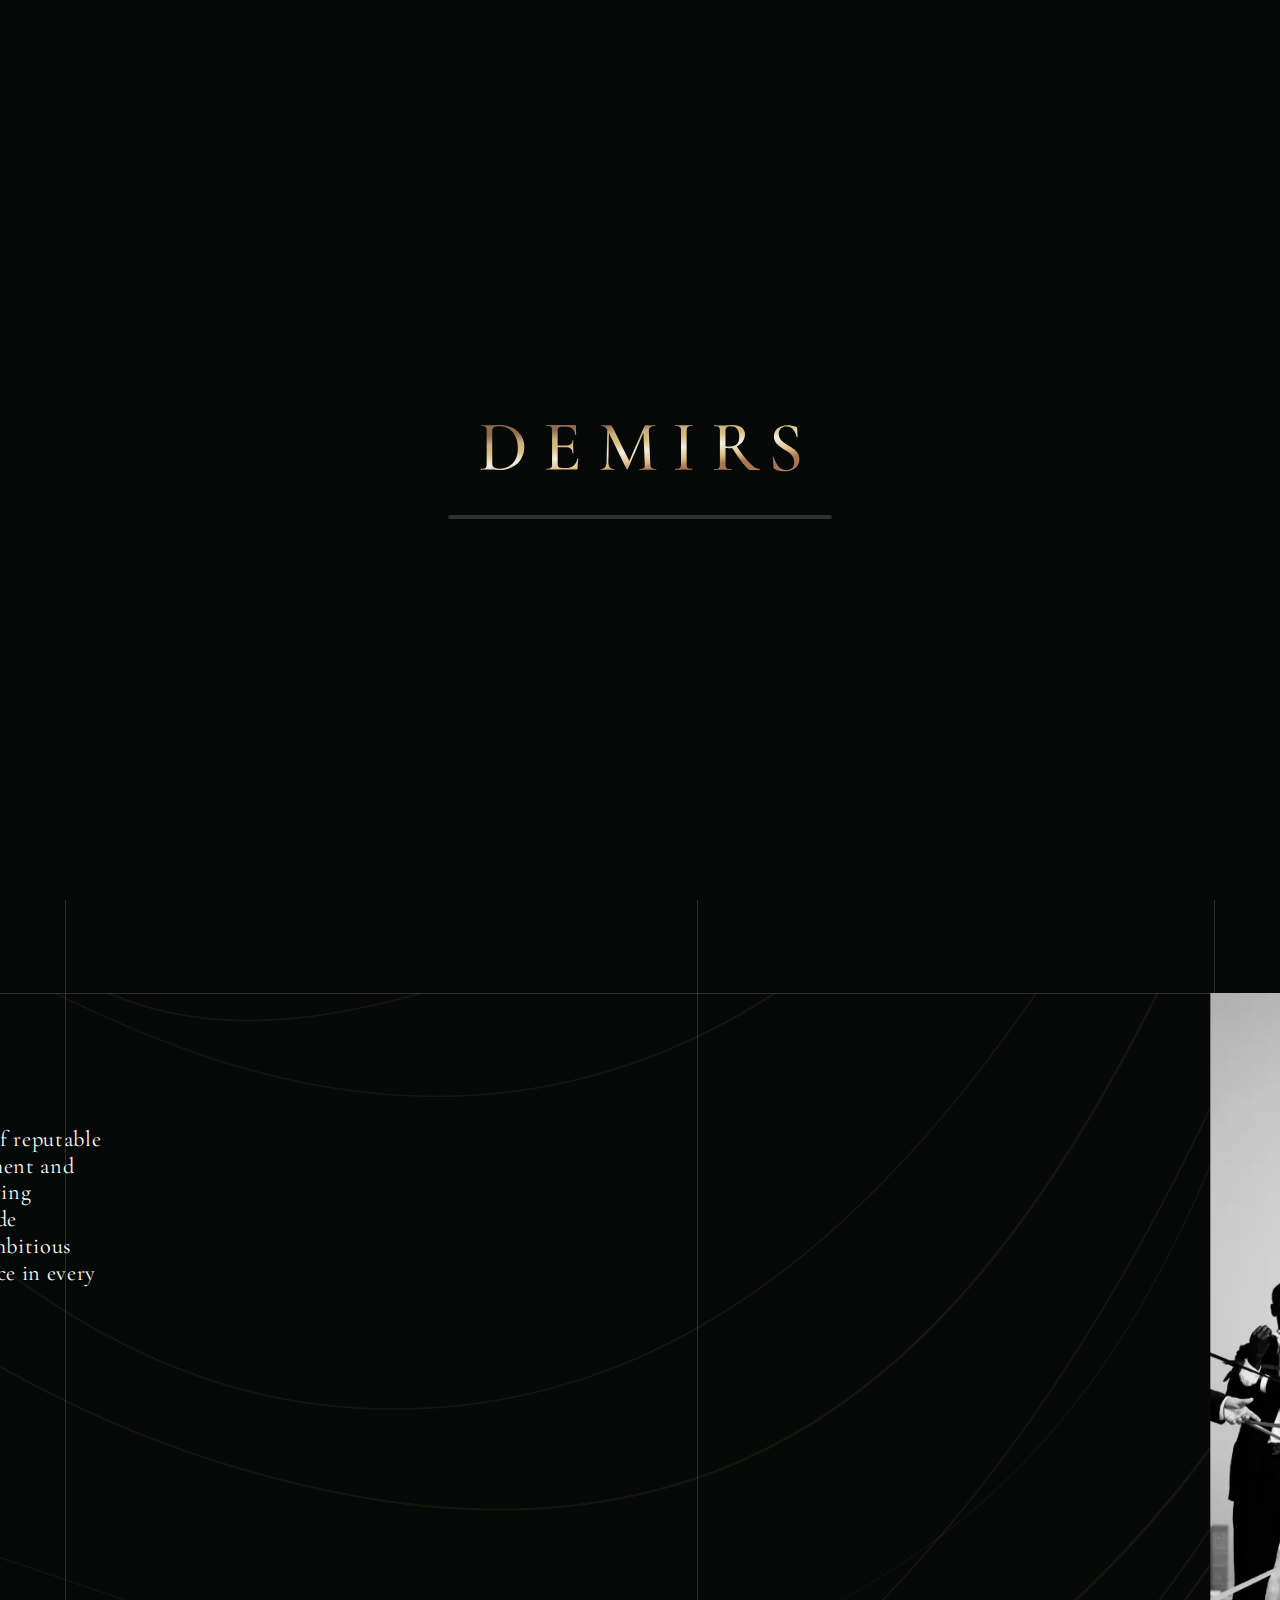
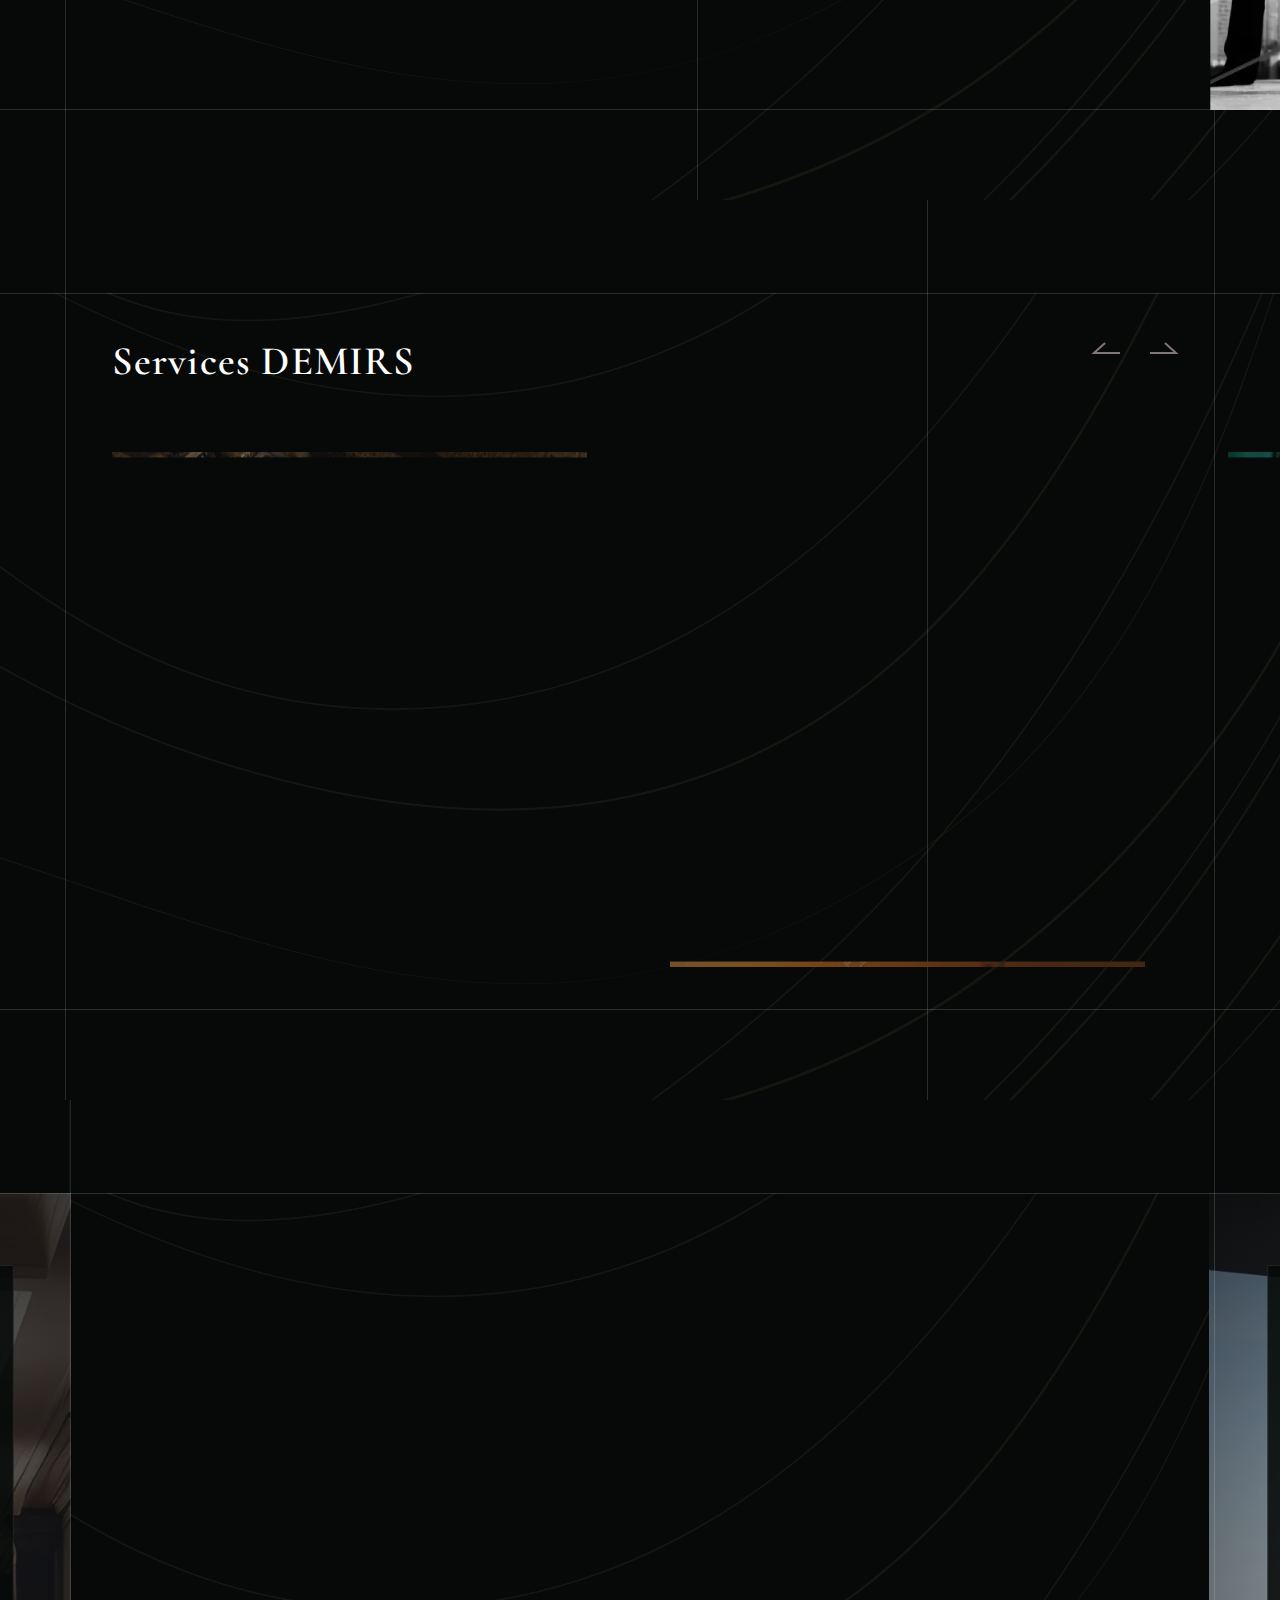
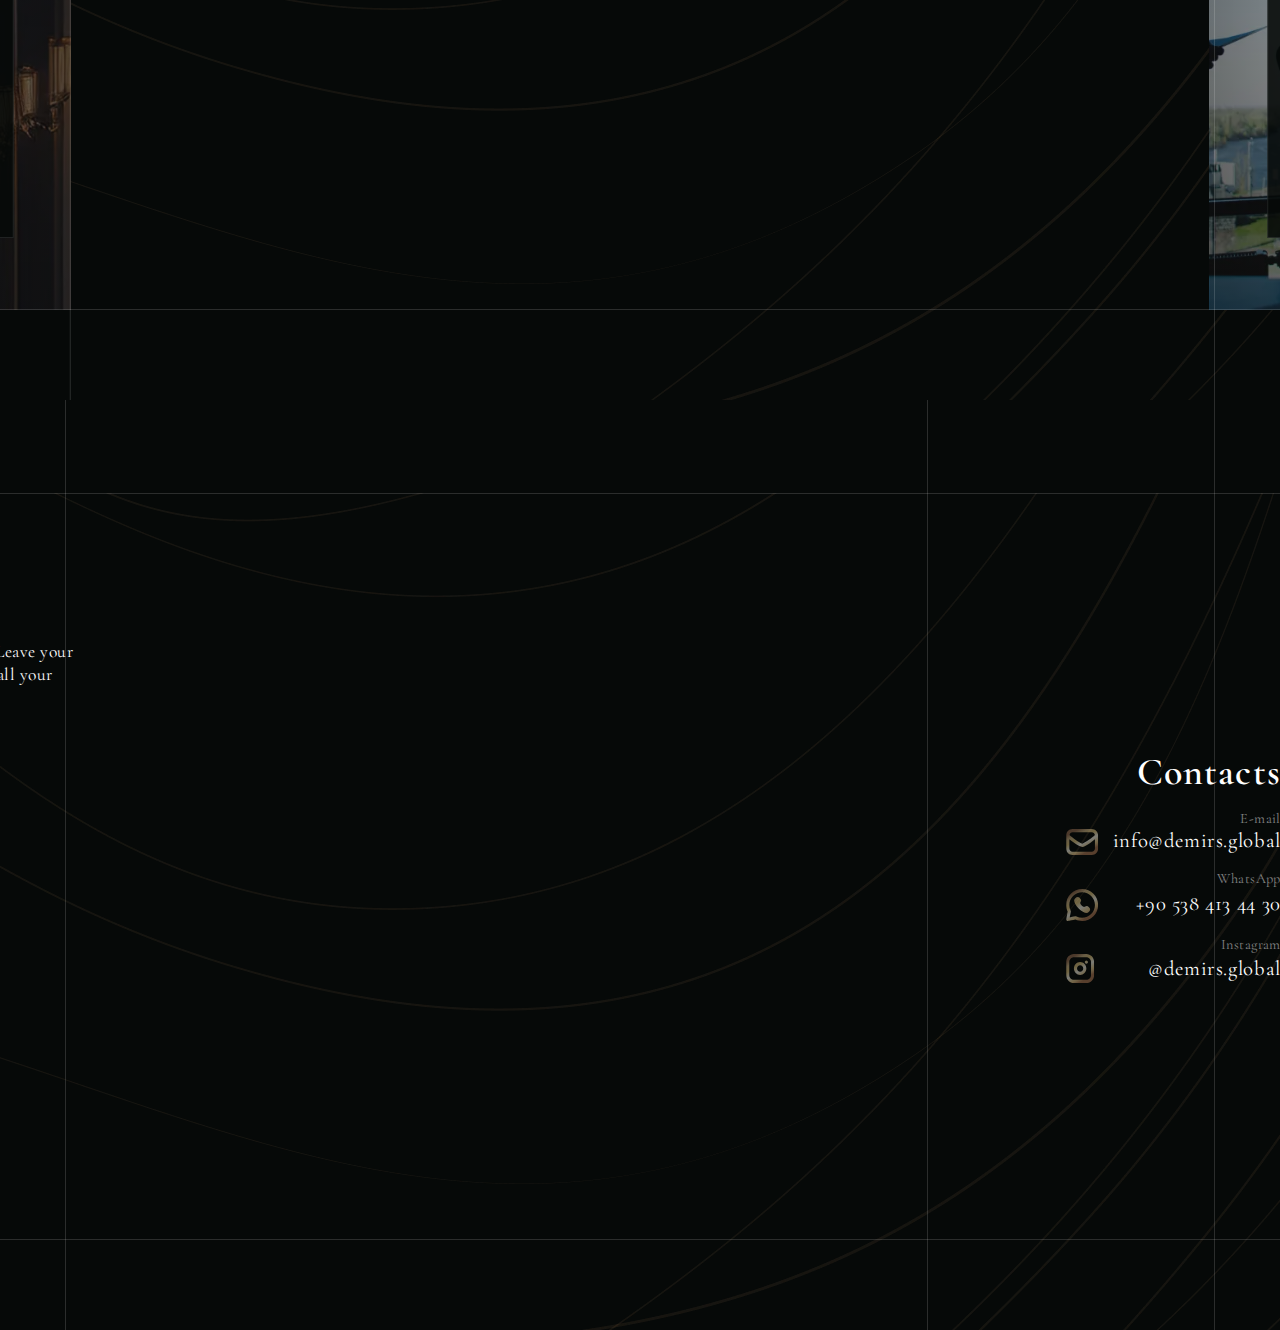
==== index-en.html @ d88d7922 "Add files via upload" ====
<!DOCTYPE html>
<html lang="ru">

<head>
	<title>Главная</title>
	<meta charset="UTF-8">
	<meta name="format-detection" content="telephone=no">
	<!-- <style>body{opacity: 0;}</style> -->
	<link rel="stylesheet" href="css/style.css?_v=20240218152703">
	<link rel="shortcut icon" href="favicon.ico">
	<!-- <meta name="robots" content="noindex, nofollow"> -->
	<meta name="viewport" content="width=device-width, initial-scale=1.0">
</head>

<body>
	<div class="wrapper">
		<header class="header">
			<div class="header__container">
				<div class="header__body">
					<a class="header__logo">
						<picture><source srcset="img/logo.webp" type="image/webp"><img src="img/logo.png" alt="" /></picture>
					</a>
					<div class="header__menu menu">
						<div class="header__lang lang-header">
							<a href="index.html" class="lang-header__item">Ru</a>
							<div class="lang-header__item _active">En</div>
						</div>
						<button type="button" class="menu__icon icon-menu"><span class="en">Close</span><span></span></button>
						<nav class="menu__body">
							<ul class="menu__list">
								<li class="menu__item"><a data-goto="#welcome" class="menu__link">Home</a></li>
								<li class="menu__item"><a data-goto="#about" class="menu__link">About company</a></li>
								<li class="menu__item"><a data-goto="#slider" class="menu__link">Services</a></li>
								<li class="menu__item"><a data-goto="#ur" class="menu__link">Legal support</a></li>
								<li class="menu__item"><a data-goto="#er" class="menu__link">Ethics and responsibility</a></li>
								<li class="menu__item"><a data-goto="#contact" class="menu__link">Contacts</a></li>
							</ul>
						</nav>
					</div>
				</div>
			</div>
		</header>
		<main class="page">

			<div data-fullscreen id="welcome" data-watch="navigator" data-watch-threshold="0.5" class="welcome">
				<div class="graphics tNone">
					<picture><source srcset="img/graphic.webp" type="image/webp"><img src="img/graphic.png" alt=""></picture>
				</div>
				<div class="welcome__container">
					<div class="welcome__body bodyLine">
						<span></span>
						<div class="content-welcome contentLine">
							<div class="content-welcome__body contentBody">
								<h1 class="content-welcome__title">DEMIRS</h1>
								<p class="content-welcome__text">
									Successful and Safe Investments in the Turkish Real Estate
								</p>
								<button class="content-welcome__btn btn" data-goto='#contact'>Contact us</button>
								<div class="content-welcome__border">
									<picture><source srcset="img/border.webp" type="image/webp"><img src="img/border.png" alt=""></picture>
								</div>
							</div>
						</div>
					</div>
				</div>
				<div class="video-welcome">
					<div class="video-welcome__video">
						<video loop autoplay muted>
							<source src="img/welcome2.mp4" type='video/mp4; codecs="avc1.42E01E, mp4a.40.2"'>
						</video>
					</div>
				</div>
			</div>
			<div data-fullscreen id="about" data-watch="navigator" data-watch-threshold="0.5" class="about">
				<div class="graphics tNone">
					<picture><source srcset="img/graphic.webp" type="image/webp"><img src="img/graphic.png" alt=""></picture>
				</div>
				<div class="about__container">
					<div class="about__body bodyLine">
						<span></span>
						<div class="content-about contentLine">
							<div class="content-about__body contentBody">
								<h2 data-animation class="content-about__title titleH2">About DEMIRS</h2>
								<p data-animation class="content-about__text">
									With 15 years of industry experience and a team of reputable experts in Turkey, we specialise in sales,
									management and legal support in real estate, tenders and land. Having successfully closed over 1500
									transactions, we pride ourselves on our ability to support our clients’ ambitious projects, providing
									them with complete confidence in every step
								</p>
							</div>
						</div>
						<div data-animation class="img-about">
							<div class="img-about__img -ibg">
								<picture><source srcset="img/about.webp" type="image/webp"><img src="img/about.jpg" alt=""></picture>
							</div>
						</div>
					</div>
				</div>
			</div>
			<div data-fullscreen id="slider" data-watch="navigator" data-watch-threshold="0.5" class="slider">
				<div class="graphics tNone">
					<picture><source srcset="img/graphic.webp" type="image/webp"><img src="img/graphic.png" alt=""></picture>
				</div>
				<div class="slider__container">
					<div class="slider__body bodyLine slider">
						<span></span>
						<div class="content-slider contentLine">
							<div class="content-slider__body contentBody slider">
								<div class="content-slider__top">
									<h2 class="content-slider__title titleH2">Services DEMIRS</h2>
									<div class="arrows">
										<div class="arrows__item _left">
											<svg width="29" height="12" viewBox="0 0 29 12" fill="none" xmlns="http://www.w3.org/2000/svg">
												<path d="M29 11H3L14.0303 1" stroke="#FFE3E3" stroke-opacity="0.5" stroke-width="2" />
											</svg>
										</div>
										<div class="arrows__item _right">
											<svg width="29" height="12" viewBox="0 0 29 12" fill="none" xmlns="http://www.w3.org/2000/svg">
												<path stroke-opacity="0.5" d="M-7.7486e-07 11H26L14.9697 1" stroke="#FFE3E3" stroke-width="2" />
											</svg>
										</div>
									</div>
								</div>
								<div class="content-slider__area">
									<div class="content-slider__slider">
										<div data-animation class="slide-content-slider">
											<div class="wrapper-slide-content-slider">
												<h4 class="wrapper-slide-content-slider__title titleH2">Land Sales</h4>
												<p class="wrapper-slide-content-slider__text text24">
													We offer an extensive selection of large-scale land parcels suitable for residential
													developments, commercial spaces or hotels. Our lands are ideal for both large-scale developments
													and townships, offering investors opportunities for profitable projects.
												</p>
												<button class="wrapper-slide-content-slider__btn btn" data-goto='#contact'>Contact us</button>
											</div>
											<div class="slide-content-slider__body">
												<div class="slide-content-slider__img -ibg">
													<picture><source srcset="img/slider/1.webp" type="image/webp"><img src="img/slider/1.jpg" alt=""></picture>
													<div class="slide-content-slider__info">
														<p class="slide-content-slider__text">
															Land Sales
														</p>
														<div class="slide-content-slider__num">01</div>
													</div>
												</div>
											</div>
										</div>
										<div data-animation class="slide-content-slider">
											<div class="wrapper-slide-content-slider">
												<h4 class="wrapper-slide-content-slider__title titleH2">Exclusive Hotel Directory</h4>
												<p class="wrapper-slide-content-slider__text text24">
													Our catalogue includes hundreds of properties from owners, banks and investment funds throughout
													Turkey, providing a variety of options for every investor.
												</p>
												<button class="wrapper-slide-content-slider__btn btn" data-goto='#contact'>Contact us</button>
											</div>
											<div class="slide-content-slider__body">
												<div class="slide-content-slider__img -ibg">
													<picture><source srcset="img/slider/2.webp" type="image/webp"><img src="img/slider/2.jpg" alt=""></picture>
													<div class="slide-content-slider__info">
														<p class="slide-content-slider__text">
															Exclusive Hotel Directory
														</p>
														<div class="slide-content-slider__num">02</div>
													</div>
												</div>
											</div>
										</div>
										<div data-animation class="slide-content-slider">
											<div class="wrapper-slide-content-slider">
												<h4 class="wrapper-slide-content-slider__title titleH2">Investments in Mortgaged Real Estate</h4>
												<p class="wrapper-slide-content-slider__text text24">
													High-margin investments with full support at every stage, from opportunity identification to
													project realisation.
												</p>
												<button class="wrapper-slide-content-slider__btn btn" data-goto='#contact'>Contact us</button>
											</div>
											<div class="slide-content-slider__body">
												<div class="slide-content-slider__img -ibg">
													<picture><source srcset="img/slider/3.webp" type="image/webp"><img src="img/slider/3.jpg" alt=""></picture>
													<div class="slide-content-slider__info">
														<p class="slide-content-slider__text">
															Investments in Mortgaged Real Estate
														</p>
														<div class="slide-content-slider__num">03</div>
													</div>
												</div>
											</div>
										</div>
										<div data-animation class="slide-content-slider">
											<div class="wrapper-slide-content-slider">
												<h4 class="wrapper-slide-content-slider__title titleH2">Hotel Transactions and Management</h4>
												<p class="wrapper-slide-content-slider__text text24">
													We specialise in the coastal regions of Turkey, where our team has high expertise in hotel
													management, including strategic planning, operational management, marketing and legal support.
												</p>
												<button class="wrapper-slide-content-slider__btn btn" data-goto='#contact'>Contact us</button>
											</div>
											<div class="slide-content-slider__body">
												<div class="slide-content-slider__img -ibg">
													<picture><source srcset="img/slider/4.webp" type="image/webp"><img src="img/slider/4.jpg" alt=""></picture>
													<div class="slide-content-slider__info">
														<p class="slide-content-slider__text">
															Hotel Transactions and Management
														</p>
														<div class="slide-content-slider__num">04</div>
													</div>
												</div>
											</div>
										</div>
										<div data-animation class="slide-content-slider">
											<div class="wrapper-slide-content-slider">
												<h4 class="wrapper-slide-content-slider__title titleH2">Cooperation with European and Russian
													Investors</h4>
												<p class="wrapper-slide-content-slider__text text24">
													We offer lucrative investment deals backed by our experience and global connections.
												</p>
												<button class="wrapper-slide-content-slider__btn btn" data-goto='#contact'>Contact us</button>
											</div>
											<div class="slide-content-slider__body">
												<div class="slide-content-slider__img -ibg">
													<picture><source srcset="img/slider/5.webp" type="image/webp"><img src="img/slider/5.jpg" alt=""></picture>
													<div class="slide-content-slider__info">
														<p class="slide-content-slider__text">
															Cooperation with European and Russian Investors
														</p>
														<div class="slide-content-slider__num">05</div>
													</div>
												</div>
											</div>
										</div>
									</div>
								</div>
								<div class="navNum-content-slider">
									<div class="navNum-content-slider__actual"></div>
									<div class="navNum-content-slider__all"></div>
								</div>
							</div>
						</div>
					</div>
				</div>
			</div>
			<div data-fullscreen id="more" class="more">
				<div class="graphics tNone">
					<picture><source srcset="img/graphic.webp" type="image/webp"><img src="img/graphic.png" alt=""></picture>
				</div>
				<div class="more__container">
					<div class="more__body bodyLine center">
						<span></span>
						<div data-animation id="ur" data-watch="navigator" data-watch-threshold="0.5" class="content-more contentLine center">
							<div class="content-more__body contentBody center">
								<div class="content-more__wrapper -ibg">
									<picture><source srcset="img/more/1.webp" type="image/webp"><img src="img/more/1.jpg" alt=""></picture>
								</div>
								<div class="content-more__block">
									<h2 class="content-more__title titleH2">Full Legal Support and Investment Reliability</h2>
									<p class="content-more__text text24">
										DEMIRS ensures the legal security of your transactions by strictly complying with the laws of the
										Republic of Turkey. Our priority is to protect your property and ensure that your purchase remains
										solely in your possession, beyond the reach of wrongful claims
									</p>
								</div>
							</div>
						</div>
						<div data-animation id="er" data-watch="navigator" data-watch-threshold="0.5" class="content-more">
							<div class="content-more__body contentBody center">
								<div class="content-more__wrapper -ibg">
									<picture><source srcset="img/more/2.webp" type="image/webp"><img src="img/more/2.jpg" alt=""></picture>
								</div>
								<div class="content-more__block">
									<h2 class="content-more__title titleH2">Ethics and Responsibility</h2>
									<p class="content-more__text text24">
										We value professionalism, high-quality service and strict confidentiality. Our commitment to our
										partners and customers includes continuous improvement of service quality and commitment to developing
										long, trusting relationships
									</p>
								</div>
							</div>
						</div>
					</div>
				</div>
			</div>
			<div data-fullscreen id="contact" data-watch="navigator" data-watch-threshold="0.5" class="contact">
				<div class="graphics tNone">
					<picture><source srcset="img/graphic.webp" type="image/webp"><img src="img/graphic.png" alt=""></picture>
				</div>
				<div class="contact__container">
					<div class="contact__body bodyLine contact">
						<span></span>
						<div class="content-contact contentLine contact">
							<div class="content-contact__body contentBody">
								<h2 data-animation class="content-contact__title titleH2">Contact us</h2>
								<p data-animation class="content-contact__description text24">
									Contact us for more information or questions. We are always available and ready to help. Leave your
									request on our website or write to us by phone in contacts, and we will promptly answer all your
									questions.
								</p>
								<form data-animation action="" class="content-contact__form text24">
									<div class="content-contact__inputs">
										<div class="content-contact__input">
											<label for="name">Name</label>
											<input type="text" name="name" id="name">
										</div>
										<div class="content-contact__input">
											<label for="email">E-mail*</label>
											<input required type="email" name="email" id="email">
										</div>
										<div class="content-contact__input">
											<label for="tel">Phone</label>
											<input type="tel" name="tel" id="tel">
										</div>
									</div>
									<div class="content-contact__input area">
										<label for="text">Text message*</label>
										<textarea required name="text" id="text" rows="3"></textarea>
									</div>
									<div class="content-contact__btn">
										<button class="btn">Submit</button>
									</div>
								</form>
							</div>
						</div>
						<div data-animation class="info-contact">
							<h2 class="info-contact__title titleH2">Contacts</h2>
							<div class="info-contact__body">
								<div class="info-contact__block">
									<h3 class="info-contact__block-name">E-mail</h3>
									<a href="mailto:info@demirs.global" class="info-contact__link">
										<span>
											<svg width="32" height="26" viewBox="0 0 32 26" fill="none" xmlns="http://www.w3.org/2000/svg">
												<path opacity="0.5" d="M6.4 0C2.8656 0 0 2.91037 0 6.5V19.5C0 23.0896 2.8656 26 6.4 26H25.6C29.1344 26 32 23.0896 32 19.5V6.5C32 2.91037 29.1344 0 25.6 0H6.4ZM6.4 3.25H25.6C27.2128 3.25 28.5456 4.45251 28.7664 6.02876C27.2336 7.47989 24.9552 9.26087 23.4496 10.3594C19.9856 12.8862 16.9376 14.625 16 14.625C15.0624 14.625 12.0144 12.8879 8.55039 10.3594C7.04479 9.26087 5.56481 8.073 4.44961 7.10938C3.97441 6.69825 3.62239 6.36675 3.35039 6.09375C3.57119 4.5175 4.7872 3.25 6.4 3.25ZM3.21602 10.3253C7.27682 13.6614 13.2272 17.8555 16 17.875C17.8064 17.888 20.896 16.1362 24.048 13.9246C25.6784 12.779 27.4928 11.4189 28.8016 10.3025L28.8 19.5C28.8 21.2956 27.368 22.75 25.6 22.75H6.4C4.632 22.75 3.2 21.2956 3.2 19.5L3.21602 10.3253Z" fill="url(#paint0_linear_185_102835)" />
												<defs>
													<linearGradient id="paint0_linear_185_102835" x1="15.6443" y1="-1.59353" x2="26.7804" y2="20.0369" gradientUnits="userSpaceOnUse">
														<stop stop-color="#91694E" />
														<stop offset="0.05" stop-color="#9D7959" />
														<stop offset="0.16" stop-color="#BDA177" />
														<stop offset="0.19" stop-color="#C8AF81" />
														<stop offset="0.38" stop-color="#D9BF79" />
														<stop offset="0.42" stop-color="#DEC88E" />
														<stop offset="0.6" stop-color="#F1EFE6" />
														<stop offset="0.67" stop-color="#EBDFC2" />
														<stop offset="0.76" stop-color="#E5CE9B" />
														<stop offset="0.8" stop-color="#E3C78C" />
														<stop offset="0.86" stop-color="#D6B47F" />
														<stop offset="0.97" stop-color="#B4835C" />
														<stop offset="1" stop-color="#AA7552" />
													</linearGradient>
												</defs>
											</svg>

										</span>
										<p>info@demirs.global</p>
									</a>
								</div>
								<div class="info-contact__block">
									<h3 class="info-contact__block-name">WhatsApp</h3>
									<a target="_blank" href="" class="info-contact__link">
										<span>
											<svg width="32" height="32" viewBox="0 0 32 32" fill="none" xmlns="http://www.w3.org/2000/svg">
												<path opacity="0.5" d="M16 0C7.1632 0 0 7.16352 0 16C0 18.2944 0.511981 20.5795 1.50078 22.7C0.188781 29.476 0.0496094 30.1 0.0496094 30.1C-0.164791 31.2098 0.788781 32.1602 1.90078 31.9501C1.90078 31.9501 2.50719 31.8451 9.35039 30.5501C11.416 31.5318 13.7056 32 16 32C24.8368 32 32 24.8365 32 16C32 7.16352 24.8368 0 16 0ZM16 3.2C23.0688 3.2 28.8 8.93072 28.8 16C28.8 23.0693 23.0688 28.8 16 28.8C13.9888 28.8 12.0576 28.3277 10.3008 27.4499C9.98718 27.2938 9.64322 27.2349 9.29922 27.3C3.61922 28.3752 4.0704 28.311 3.6 28.4C3.6928 27.9238 3.61278 28.4181 4.70078 22.8C4.76798 22.4522 4.70879 22.0664 4.55039 21.7501C3.65759 19.981 3.2 18.0282 3.2 16C3.2 8.93072 8.9312 3.2 16 3.2ZM11.5008 8C9.99998 8 8 10 8 11.5C8 13.4331 10 17 12 19C12.216 19.2152 12.784 19.7848 13 20C15 22 18.5664 24 20.4992 24C22 24 24 22 24 20.5C24 19 22 17 20.4992 17C20 17 18.1904 18.0344 18 18C16.4064 17.7123 14.3328 15.5885 14 14C13.9536 13.7782 15 12 15 11.5C15 10 13 8 11.5008 8Z" fill="url(#paint0_linear_185_102834)" />
												<defs>
													<linearGradient id="paint0_linear_185_102834" x1="15.6443" y1="-1.96127" x2="30.8709" y2="22.0689" gradientUnits="userSpaceOnUse">
														<stop stop-color="#91694E" />
														<stop offset="0.05" stop-color="#9D7959" />
														<stop offset="0.16" stop-color="#BDA177" />
														<stop offset="0.19" stop-color="#C8AF81" />
														<stop offset="0.38" stop-color="#D9BF79" />
														<stop offset="0.42" stop-color="#DEC88E" />
														<stop offset="0.6" stop-color="#F1EFE6" />
														<stop offset="0.67" stop-color="#EBDFC2" />
														<stop offset="0.76" stop-color="#E5CE9B" />
														<stop offset="0.8" stop-color="#E3C78C" />
														<stop offset="0.86" stop-color="#D6B47F" />
														<stop offset="0.97" stop-color="#B4835C" />
														<stop offset="1" stop-color="#AA7552" />
													</linearGradient>
												</defs>
											</svg>

										</span>
										<p>+90 538 413 44 30</p>
									</a>
								</div>
								<div class="info-contact__block">
									<h3 class="info-contact__block-name">Instagram</h3>
									<a href="" class="info-contact__link">
										<span>
											<svg width="28" height="29" viewBox="0 0 28 29" fill="none" xmlns="http://www.w3.org/2000/svg">
												<path opacity="0.5" d="M7.77778 0C3.48289 0 0 3.60728 0 8.05556V20.9444C0 25.3927 3.48289 29 7.77778 29H20.2222C24.5171 29 28 25.3927 28 20.9444V8.05556C28 3.60728 24.5171 0 20.2222 0H7.77778ZM7.77778 3.22222H20.2222C22.7998 3.22222 24.8889 5.38594 24.8889 8.05556V20.9444C24.8889 23.6141 22.7998 25.7778 20.2222 25.7778H7.77778C5.20022 25.7778 3.11111 23.6141 3.11111 20.9444V8.05556C3.11111 5.38594 5.20022 3.22222 7.77778 3.22222ZM20.2222 6.44444C19.3636 6.44444 18.6667 7.16622 18.6667 8.05556C18.6667 8.94489 19.3636 9.66667 20.2222 9.66667C21.0809 9.66667 21.7778 8.94489 21.7778 8.05556C21.7778 7.16622 21.0809 6.44444 20.2222 6.44444ZM14 8.05556C10.5638 8.05556 7.77778 10.9411 7.77778 14.5C7.77778 18.0589 10.5638 20.9444 14 20.9444C17.4362 20.9444 20.2222 18.0589 20.2222 14.5C20.2222 10.9411 17.4362 8.05556 14 8.05556ZM14 11.2778C15.7189 11.2778 17.1111 12.7197 17.1111 14.5C17.1111 16.2803 15.7189 17.7222 14 17.7222C12.2811 17.7222 10.8889 16.2803 10.8889 14.5C10.8889 12.7197 12.2811 11.2778 14 11.2778Z" fill="url(#paint0_linear_185_102836)" />
												<defs>
													<linearGradient id="paint0_linear_185_102836" x1="13.6888" y1="-1.7774" x2="27.6891" y2="19.5556" gradientUnits="userSpaceOnUse">
														<stop stop-color="#91694E" />
														<stop offset="0.05" stop-color="#9D7959" />
														<stop offset="0.16" stop-color="#BDA177" />
														<stop offset="0.19" stop-color="#C8AF81" />
														<stop offset="0.38" stop-color="#D9BF79" />
														<stop offset="0.42" stop-color="#DEC88E" />
														<stop offset="0.6" stop-color="#F1EFE6" />
														<stop offset="0.67" stop-color="#EBDFC2" />
														<stop offset="0.76" stop-color="#E5CE9B" />
														<stop offset="0.8" stop-color="#E3C78C" />
														<stop offset="0.86" stop-color="#D6B47F" />
														<stop offset="0.97" stop-color="#B4835C" />
														<stop offset="1" stop-color="#AA7552" />
													</linearGradient>
												</defs>
											</svg>

										</span>
										<p>@demirs.global</p>
									</a>
								</div>
							</div>
						</div>
					</div>
				</div>
			</div>

		</main>
		<div class="loader">
			<div class="loader__img">
				<svg width="384" height="56" viewBox="0 0 384 56" fill="none" xmlns="http://www.w3.org/2000/svg">
					<path d="M18.48 53.6976C17.5992 53.636 16.5951 53.5831 15.3708 53.5215C14.1466 53.4598 12.7814 53.4334 11.2488 53.4334L5.29484 53.5215C4.2203 53.5831 2.74061 53.6095 0.890995 53.6095C0.776495 53.6095 0.714844 53.4334 0.714844 53.0987C0.714844 52.764 0.776495 52.5791 0.890995 52.5791C2.40614 52.6342 3.92204 52.492 5.40054 52.1563C5.83806 52.0482 6.24535 51.8423 6.59168 51.5539C6.93802 51.2656 7.21436 50.9023 7.39988 50.4916C7.82524 49.2703 8.01068 47.9783 7.94597 46.6867V7.10493C8.01291 5.83037 7.83962 4.55456 7.43512 3.34403C7.26076 2.94164 6.99864 2.58334 6.66795 2.29532C6.33726 2.0073 5.94636 1.79686 5.52385 1.67939C4.06732 1.2995 2.56222 1.13918 1.05834 1.20377C0.890997 1.20377 0.802926 1.03643 0.802926 0.692933C0.802926 0.349433 0.890997 0.182072 1.05834 0.182072L5.31246 0.270154C7.80504 0.384654 9.79557 0.437502 11.2665 0.437502C13.3627 0.437502 15.5176 0.352354 17.7313 0.182072C20.45 0.0705075 22.2937 0.0118056 23.2625 0.00593384C28.6478 -0.0944268 33.9805 1.07954 38.8257 3.43211C43.143 5.50083 46.8017 8.72663 49.395 12.7507C51.8911 16.7012 53.1911 21.2895 53.1382 25.9622C53.2356 31.136 51.8841 36.2338 49.2364 40.6799C46.7197 44.8569 43.0989 48.2582 38.7729 50.5092C34.3497 52.8222 29.4252 54.011 24.434 53.9707C22.6724 53.9589 20.6878 53.8679 18.48 53.6976ZM34.8975 49.5492C38.2373 47.5822 40.9168 44.6667 42.5954 41.1731C44.5407 37.0158 45.4877 32.4616 45.361 27.8735C45.4228 23.2527 44.523 18.6697 42.7187 14.4153C41.1413 10.6361 38.5694 7.35493 35.2762 4.92061C32.0131 2.59497 28.088 1.38133 24.0817 1.4592C22.2018 1.41554 20.3222 1.56011 18.4712 1.89077C17.3361 2.0711 16.3075 2.66384 15.5822 3.55543C14.881 4.66272 14.5509 5.96465 14.6398 7.27228V45.7443C14.5795 47.0801 14.8266 48.412 15.362 49.6373C15.9381 50.65 16.8858 51.3987 18.0043 51.7247C19.8132 52.2547 21.6962 52.4867 23.5796 52.4117C27.5406 52.4893 31.4497 51.5006 34.8975 49.5492ZM79.3059 53.0106C79.3059 52.6671 79.3852 52.4998 79.5613 52.4998C81.0625 52.5592 82.5648 52.414 84.0268 52.0682C84.4566 51.955 84.8536 51.7421 85.1857 51.4468C85.5178 51.1514 85.7755 50.7819 85.9381 50.3683C86.3392 49.1418 86.5124 47.8522 86.4489 46.5634V6.97282C86.5159 5.69826 86.3426 4.42245 85.9381 3.21192C85.7601 2.81191 85.4968 2.45565 85.1666 2.1681C84.8365 1.88055 84.4475 1.66867 84.0268 1.54728C82.5687 1.1769 81.0645 1.01967 79.5613 1.08047C79.3852 1.08047 79.3059 0.904323 79.3059 0.560823C79.3059 0.217323 79.3852 0.0499616 79.5613 0.0499616H114.264C114.836 0.0499616 115.144 0.305389 115.144 0.825043L115.312 11.5969C115.312 11.7642 115.153 11.8611 114.845 11.8963C114.537 11.9315 114.352 11.8523 114.29 11.6761C113.894 8.54059 112.793 6.15371 110.978 4.49786C109 2.78463 106.441 1.8956 103.826 2.01409H99.4931C96.9917 2.01409 95.3183 2.39281 94.4727 3.13265C93.6272 3.8725 93.1956 5.26412 93.1956 7.31631V46.2111C93.1956 48.2662 93.5773 49.6637 94.3406 50.4036C95.104 51.1434 96.6512 51.5133 98.9823 51.5133H104.593C107.503 51.6017 110.337 50.5781 112.52 48.6508C114.809 46.4596 116.35 43.6028 116.924 40.4861C116.924 40.3716 117.029 40.3187 117.258 40.3187C117.422 40.3156 117.584 40.3583 117.725 40.4421C117.866 40.5301 117.945 40.6006 117.945 40.6622C117.385 44.4833 117.091 48.3385 117.064 52.2003C117.095 52.5459 117.005 52.8915 116.809 53.178C116.669 53.2965 116.506 53.3844 116.33 53.436C116.154 53.4875 115.969 53.5017 115.787 53.4774H79.5613C79.4204 53.4774 79.3059 53.3101 79.3059 53.0106ZM108.953 28.4372C107.561 27.2628 105.362 26.6756 102.356 26.6756H89.9368V24.7115H102.523C105.421 24.7115 107.543 24.2095 108.909 23.2142C109.605 22.6648 110.156 21.9524 110.512 21.1399C110.869 20.3273 111.02 19.4396 110.952 18.5549C110.952 18.4404 111.102 18.3788 111.419 18.3788C111.736 18.3788 111.886 18.4404 111.886 18.5549L111.797 25.7332L111.886 29.5822C112 31.4053 112.053 32.8322 112.053 33.8539C112.053 33.9684 111.886 34.0212 111.542 34.0212C111.199 34.0212 111.031 33.9684 111.031 33.8539C111.031 31.3701 110.335 29.5557 108.953 28.3931V28.4372ZM152.771 2.27831L154.902 2.44565L154.022 43.9916C153.969 46.9627 154.509 49.1558 155.642 50.5709C156.77 51.9977 158.619 52.7112 161.165 52.7112C161.341 52.7112 161.42 52.8873 161.42 53.222C161.42 53.5567 161.341 53.7416 161.165 53.7416C159.641 53.7416 158.443 53.7417 157.641 53.6536L152.965 53.5655L148.279 53.6536C147.486 53.7064 146.324 53.7416 144.756 53.7416C144.641 53.7416 144.588 53.5655 144.588 53.222C144.588 52.8785 144.641 52.7112 144.756 52.7112C149.453 52.7112 151.837 49.8046 151.908 43.9916L152.771 2.27831ZM211.641 53.222C211.641 53.5655 211.58 53.7416 211.474 53.7416C209.598 53.7416 208.118 53.7417 207.07 53.6536L201.116 53.5655L195.418 53.6536C194.458 53.7064 193.119 53.7416 191.419 53.7416C191.305 53.7416 191.252 53.5655 191.252 53.222C191.252 52.8785 191.305 52.7112 191.419 52.7112C192.852 52.7705 194.287 52.6131 195.673 52.2444C196.077 52.1222 196.447 51.9072 196.752 51.6166C197.058 51.326 197.292 50.9679 197.435 50.5709C197.755 49.3444 197.842 48.0685 197.69 46.81L195.99 6.55004L199.302 1.76747L177.283 53.1427C177.2 53.244 177.096 53.3257 176.978 53.3817C176.86 53.4378 176.731 53.4669 176.6 53.4669C176.469 53.4669 176.34 53.4378 176.222 53.3817C176.104 53.3257 176 53.244 175.917 53.1427L153.722 7.40439C152.931 5.59327 151.702 4.00727 150.146 2.78917C148.753 1.81091 147.084 1.30187 145.381 1.33588C145.267 1.33588 145.214 1.16854 145.214 0.825043C145.214 0.481543 145.267 0.305392 145.381 0.305392L148.781 0.393474C149.468 0.455128 150.34 0.48153 151.423 0.48153C152.665 0.48153 153.687 0.481551 154.48 0.393474C155.272 0.305398 155.898 0.305392 156.356 0.305392C156.688 0.299025 157.018 0.36505 157.322 0.498894C157.626 0.632738 157.897 0.831198 158.117 1.08047C158.949 2.22844 159.66 3.45922 160.24 4.75327L179.555 44.1677L176.402 49.6373L196.906 2.44565C197.47 1.02762 198.324 0.305392 199.46 0.305392C199.795 0.305392 200.253 0.305398 200.817 0.393474C201.552 0.460725 202.29 0.490101 203.028 0.48153L207.37 0.393474C208.048 0.340628 209.043 0.305392 210.347 0.305392C210.461 0.305392 210.514 0.481543 210.514 0.825043C210.514 1.16854 210.461 1.33588 210.347 1.33588C207.511 1.33588 205.497 1.79096 204.305 2.70109C203.113 3.61121 202.546 5.20834 202.605 7.49247L204.366 46.81C204.39 48.1205 204.619 49.4192 205.045 50.659C205.218 51.058 205.481 51.4121 205.812 51.6945C206.143 51.9768 206.534 52.1799 206.956 52.2884C208.422 52.6262 209.927 52.7684 211.43 52.7112C211.58 52.6671 211.641 52.8433 211.641 53.178V53.222ZM248.519 50.5797C248.68 50.9811 248.933 51.3384 249.26 51.6218C249.586 51.9053 249.975 52.1066 250.395 52.2091C251.885 52.5497 253.413 52.6918 254.94 52.6319C255.055 52.6319 255.116 52.808 255.116 53.1515C255.116 53.495 255.055 53.6624 254.94 53.6624C253.126 53.6624 251.708 53.6624 250.695 53.5743L244.529 53.4862L238.575 53.5743C237.501 53.636 236.021 53.6624 234.172 53.6624C234.057 53.6624 234.004 53.4862 234.004 53.1515C234.004 52.8169 234.057 52.6319 234.172 52.6319C235.687 52.687 237.203 52.5449 238.681 52.2091C239.119 52.1011 239.526 51.8951 239.872 51.6068C240.219 51.3184 240.495 50.9552 240.68 50.5445C241.106 49.3232 241.291 48.0312 241.227 46.7395V7.10493C241.295 5.82755 241.109 4.54931 240.68 3.34403C240.487 2.93896 240.208 2.58053 239.863 2.29322C239.518 2.00592 239.115 1.79653 238.681 1.67939C237.209 1.30241 235.69 1.14218 234.172 1.20377C234.057 1.20377 234.004 1.03643 234.004 0.692933C234.004 0.349433 234.057 0.182072 234.172 0.182072L238.575 0.270154C241.068 0.384654 243.059 0.437502 244.529 0.437502C246.179 0.437502 248.249 0.381718 250.739 0.270154L254.905 0.182072C255.019 0.182072 255.081 0.349433 255.081 0.692933C255.081 1.03643 255.019 1.20377 254.905 1.20377C253.398 1.13691 251.89 1.31236 250.439 1.72342C250.012 1.86068 249.62 2.08936 249.29 2.39356C248.96 2.69776 248.7 3.07019 248.528 3.48496C248.127 4.71144 247.954 6.00103 248.017 7.28989V46.7043C247.971 47.9982 248.144 49.2905 248.528 50.5268L248.519 50.5797ZM314.172 3.1855C315.415 4.13249 316.412 5.3647 317.079 6.77808C317.746 8.19147 318.063 9.74454 318.003 11.3062C318.032 14.3213 317.108 17.2685 315.361 19.7263C313.543 22.2927 311.1 24.3514 308.262 25.7068C305.327 27.1584 302.094 27.9063 298.82 27.8911C297.631 27.8911 296.239 27.8294 294.645 27.7149V46.9509C294.586 48.2396 294.759 49.5285 295.156 50.7559C295.325 51.1632 295.587 51.5256 295.92 51.8145C296.253 52.1034 296.649 52.3108 297.076 52.4205C298.538 52.7674 300.04 52.9126 301.542 52.8521C301.709 52.8521 301.797 53.0194 301.797 53.3629C301.797 53.7064 301.709 53.8738 301.542 53.8738C299.78 53.8738 298.397 53.8738 297.376 53.7857L291.21 53.7064L285.256 53.7857C284.182 53.8474 282.737 53.8738 280.923 53.8738C280.747 53.8738 280.667 53.7064 280.667 53.3629C280.667 53.0194 280.747 52.8521 280.923 52.8521C282.436 52.9099 283.949 52.7647 285.423 52.4205C285.859 52.317 286.263 52.1123 286.605 51.8231C286.946 51.5338 287.214 51.1682 287.388 50.7559C287.785 49.5285 287.958 48.2396 287.898 46.9509V7.31631C287.961 6.04193 287.788 4.76699 287.388 3.55543C287.208 3.15515 286.943 2.79888 286.611 2.5114C286.28 2.22392 285.889 2.01212 285.468 1.89077C284.01 1.51474 282.505 1.35742 281.002 1.42396C280.888 1.42396 280.835 1.24781 280.835 0.904309C280.835 0.560809 280.888 0.393474 281.002 0.393474L285.256 0.48153C287.749 0.59603 289.739 0.648878 291.21 0.648878C292.399 0.648878 293.535 0.6489 294.61 0.560823C295.684 0.472746 296.627 0.455128 297.42 0.393474C299.58 0.229064 301.539 0.143916 303.294 0.138044C307.992 0.155659 311.618 1.15386 314.172 3.13265V3.1855ZM308.385 4.41857C306.624 2.56895 304.043 1.64415 300.643 1.64415C298.435 1.64415 296.876 2.05812 295.966 2.88604C295.056 3.71396 294.601 5.26706 294.601 7.54532V25.5306C296.269 25.7005 297.945 25.7858 299.621 25.786C303.732 25.786 306.668 24.8319 308.429 22.9235C310.191 21.0152 311.072 18.0353 311.072 13.9837C311.066 9.42722 310.182 6.22121 308.42 4.36573L308.385 4.41857ZM315.916 46.6955C310.93 40.242 306.287 33.5301 302.008 26.5875L307.707 24.826C312.522 31.9485 316.576 37.5061 319.87 41.499C322.4 44.7469 325.329 47.6619 328.59 50.1745C330.7 51.8254 333.276 52.7686 335.953 52.8697C336.121 52.8697 336.2 53.0371 336.2 53.3806C336.2 53.7241 336.121 53.8914 335.953 53.8914H323.781C322.348 53.8444 319.727 51.4282 315.916 46.6427V46.6955ZM360.166 16.5204C361.226 18.1239 362.548 19.5381 364.076 20.704C366.132 22.2226 368.263 23.6366 370.462 24.9405C373.298 26.702 375.553 28.2258 377.226 29.5117C378.925 30.8288 380.377 32.436 381.515 34.259C382.735 36.2642 383.347 38.5804 383.277 40.9265C383.309 43.6059 382.556 46.236 381.11 48.4923C379.596 50.8009 377.458 52.6332 374.945 53.7769C371.987 55.1004 368.769 55.7416 365.529 55.6529C363.265 55.6522 361.009 55.3802 358.809 54.8426C356.768 54.3697 354.815 53.576 353.023 52.491C352.769 52.3531 352.561 52.1452 352.424 51.8921C352.293 51.565 352.236 51.2132 352.256 50.8615L351.376 38.6365C351.323 38.4163 351.446 38.2666 351.763 38.2137C352.08 38.1609 352.256 38.2137 352.309 38.4691C353.511 42.4696 355.456 46.2077 358.043 49.4875C359.162 50.9379 360.607 52.1038 362.262 52.8904C363.916 53.6771 365.733 54.0623 367.564 54.0147C369.989 54.0956 372.367 53.326 374.284 51.8392C376.099 50.3889 377.006 48.0079 377.006 44.6962C377.058 42.3881 376.47 40.1107 375.306 38.1168C374.22 36.2927 372.808 34.6836 371.14 33.3695C369.04 31.7803 366.852 30.31 364.587 28.9656C361.927 27.2452 359.816 25.7772 358.254 24.5618C356.668 23.3064 355.327 21.7685 354.3 20.0258C353.125 17.9013 352.57 15.4899 352.698 13.0656C352.825 10.6414 353.63 8.30158 355.022 6.31224C356.611 4.24219 358.746 2.65616 361.187 1.73223C363.712 0.737846 366.401 0.229806 369.114 0.234916C372.644 0.194682 376.146 0.865679 379.41 2.20786C380.291 2.6042 380.687 3.08862 380.687 3.74039L381.11 14.4329C381.11 14.6619 380.952 14.7852 380.643 14.8117C380.335 14.8381 380.141 14.7412 380.089 14.5122C379.423 11.3518 378.073 8.3755 376.134 5.79259C375.147 4.448 373.842 3.36922 372.335 2.65292C370.829 1.93662 369.168 1.60515 367.502 1.68821C366.282 1.61691 365.062 1.80977 363.923 2.25363C362.785 2.69749 361.755 3.38188 360.905 4.26004C359.321 6.04275 358.485 8.36779 358.571 10.7513C358.518 12.7734 359.073 14.7649 360.166 16.4675V16.5204Z" fill="url(#paint0_linear_90_75741)" />
					<defs>
						<linearGradient id="paint0_linear_90_75741" x1="187.746" y1="-3.41145" x2="193.101" y2="54.6753" gradientUnits="userSpaceOnUse">
							<stop stop-color="#91694E" />
							<stop offset="0.05" stop-color="#9D7959" />
							<stop offset="0.16" stop-color="#BDA177" />
							<stop offset="0.19" stop-color="#C8AF81" />
							<stop offset="0.38" stop-color="#D9BF79" />
							<stop offset="0.42" stop-color="#DEC88E" />
							<stop offset="0.6" stop-color="#F1EFE6" />
							<stop offset="0.67" stop-color="#EBDFC2" />
							<stop offset="0.76" stop-color="#E5CE9B" />
							<stop offset="0.8" stop-color="#E3C78C" />
							<stop offset="0.86" stop-color="#D6B47F" />
							<stop offset="0.97" stop-color="#B4835C" />
							<stop offset="1" stop-color="#AA7552" />
						</linearGradient>
					</defs>
				</svg>
				<div class="loader__progressBar"></div>
			</div>
		</div>

		<footer class="footer">
			<div class="footer__container">
			</div>
		</footer>
	</div>
	<!-- 
<div id="popup" aria-hidden="true" class="popup">
	<div class="popup__wrapper">
		<div class="popup__content">
			<button data-close type="button" class="popup__close">Закрыть</button>
			<div class="popup__text">
			</div>
		</div>
	</div>
</div>
 -->

	<script src="js/app.min.js?_v=20240218152703"></script>


</body>

</html>
---- css/style.css ----
@import url(https://fonts.googleapis.com/css2?family=Cormorant+Garamond&display=swap);
@import url(https://fonts.googleapis.com/css2?family=Cormorant+Garamond&family=EB+Garamond&display=swap);
@charset "UTF-8";
* {
  padding: 0px;
  margin: 0px;
  border: 0px;
}

*,
*:before,
*:after {
  box-sizing: border-box;
}

:focus,
:active {
  outline: none;
}

a:focus,
a:active {
  outline: none;
}

html,
body {
  height: 100%;
  min-width: 320px;
}

body {
  color: #fff;
  line-height: 1;
  font-family: "Cormorant Garamond";
  font-size: 0.875rem;
  -ms-text-size-adjust: 100%;
  -moz-text-size-adjust: 100%;
  -webkit-text-size-adjust: 100%;
  -webkit-font-smoothing: antialiased;
  -moz-osx-font-smoothing: grayscale;
}

input,
button,
textarea {
  font-family: "Cormorant Garamond";
  font-size: inherit;
}

button {
  cursor: pointer;
  color: inherit;
  background-color: inherit;
}

a {
  color: inherit;
}

a:link,
a:visited {
  text-decoration: none;
}

a:hover {
  text-decoration: none;
}

ul li {
  list-style: none;
}

img {
  vertical-align: top;
}

h1,
h2,
h3,
h4,
h5,
h6 {
  font-weight: inherit;
  font-size: inherit;
}

body {
  background-color: #060908;
  scrollbar-width: none;
}
body.lock {
  overflow: hidden;
  touch-action: none;
}
.loaded body main {
  display: block;
}
body main {
  display: none;
}

main {
  display: flex;
  flex-direction: column;
}
main > div {
  position: relative;
  overflow: hidden;
  flex: 1 1 auto;
  display: flex;
}
main > div > [class*=__container] {
  flex: 1 1 auto;
  display: flex;
}

.wrapper {
  min-height: 100%;
  display: flex;
  flex-direction: column;
  overflow: hidden;
}
.wrapper > main {
  flex: 1 1 auto;
}
.wrapper > * {
  min-width: 0;
}

/*
(i) Стили будут применяться ко 
всем классам содержащим *__container
Например header__container, main__container и т.д.
Снипет (HTML): cnt
*/
[class*=__container] {
  max-width: 112.5rem;
  box-sizing: content-box;
  margin: 0 auto;
  padding: 0 5.5rem;
}
@media (max-width: 123.5em) {
  [class*=__container] {
    padding: 0 65px;
  }
}
@media (max-width: 61.99875em) {
  [class*=__container] {
    padding: 0 55px;
  }
}
@media (max-width: 48.0625em) {
  [class*=__container] {
    padding: 0 35px;
  }
}
@media (max-width: 29.99875em) {
  [class*=__container] {
    padding: 0 25px;
  }
}

[data-fullscreen] {
  min-height: 100vh;
}
.touch [data-fullscreen] {
  min-height: calc(var(--vh, 1vh) * 100);
}
@media (max-width: 48.0625em) {
  .touch [data-fullscreen] {
    transition: height 0.2s;
  }
}

[class*=-ibg] img {
  position: absolute;
  width: 100%;
  height: 100%;
  top: 0;
  left: 0;
  object-fit: cover;
}

[class*=-ibg_contain] img {
  object-fit: contain;
}

.btn {
  color: #B4835C;
  position: relative;
  font-size: 32px;
}
.btn::after {
  content: "";
  position: absolute;
  width: 0;
  height: 1px;
  left: 50%;
  bottom: -6px;
  transform: translate(-50%, 0);
  background: #B4835C;
  transition: width 0.3s;
}
.btn:hover::after {
  content: "";
  width: 100%;
}

.graphics {
  position: absolute;
  left: 0;
  top: 0;
  width: 100%;
  height: 100%;
  z-index: -1;
}
.graphics.tNone {
  top: 10.33vh;
  overflow: hidden;
}

.bodyLine {
  flex: 1 1 auto;
  display: grid;
  grid-template-columns: 55fr 45fr;
  position: relative;
  margin: 10.33vh 0 10vh 0;
}
@media (max-width: 48.0625em) {
  .bodyLine {
    grid-template-columns: 1fr;
    grid-template-rows: 57fr 43fr;
    margin: 10.33vh 0 5vh 0;
  }
}
@media (orientation: portrait) {
  .bodyLine {
    grid-template-columns: 1fr;
    grid-template-rows: 57fr 43fr;
    margin: 10.33vh 0 5vh 0;
  }
}
.bodyLine::before {
  content: "";
  background: rgba(255, 255, 255, 0.15);
  position: absolute;
  left: -100%;
  bottom: 0;
  width: 300vw;
  height: 1px;
  z-index: -1;
}
.bodyLine::after {
  content: "";
  background: rgba(255, 255, 255, 0.15);
  position: absolute;
  left: -100%;
  top: 0;
  width: 300vw;
  height: 1px;
  z-index: -1;
}
.bodyLine > span {
  background: rgba(255, 255, 255, 0.15);
  position: absolute;
  right: 0;
  top: -100%;
  width: 1px;
  height: 500vh;
  z-index: -1;
}
.bodyLine.center {
  grid-template-columns: 50fr 50fr;
}
@media (max-width: 48.0625em) {
  .bodyLine.center {
    grid-template-columns: 1fr;
    grid-template-rows: 50fr 50fr;
  }
}
@media (orientation: portrait) {
  .bodyLine.center {
    grid-template-columns: 1fr;
    grid-template-rows: 50fr 50fr;
  }
}
.bodyLine.contact {
  display: flex;
}
.bodyLine.contact .content-contact {
  flex: 0 0 75%;
}
@media (max-width: 1150px) {
  .bodyLine.contact .content-contact {
    flex: 0 0 65%;
  }
}
@media (max-width: 48.0625em) {
  .bodyLine.contact {
    display: flex;
    flex-direction: column-reverse;
  }
}
@media (orientation: portrait) {
  .bodyLine.contact {
    display: flex;
    flex-direction: column-reverse;
  }
}
.bodyLine.slider {
  grid-template-columns: 75fr 25fr;
}
@media (max-width: 61.99875em) {
  .bodyLine.slider {
    grid-template-columns: 1fr;
    grid-template-rows: 100fr 0fr;
  }
}
@media (orientation: portrait) {
  .bodyLine.slider {
    grid-template-columns: 1fr;
    grid-template-rows: 100fr 0fr;
  }
}

.contentLine {
  position: relative;
}
.contentLine::after {
  content: "";
  background: rgba(255, 255, 255, 0.15);
  position: absolute;
  right: 0;
  top: -100%;
  width: 1px;
  height: 400vh;
  z-index: -1;
}
@media (max-width: 48.0625em) {
  .contentLine::after {
    right: -100%;
    top: 100%;
    width: 300vw;
    height: 1px;
  }
}
@media (orientation: portrait) {
  .contentLine::after {
    right: -100%;
    top: 100%;
    width: 300vw;
    height: 1px;
  }
}
.contentLine::before {
  content: "";
  background: rgba(255, 255, 255, 0.15);
  position: absolute;
  left: 0;
  top: -100%;
  width: 1px;
  height: 400vh;
  z-index: -1;
}
.contentLine.contact::after {
  content: "";
  background: rgba(255, 255, 255, 0.15);
  position: absolute;
  right: 0;
  top: -100%;
  width: 1px;
  height: 400vh;
  z-index: -1;
}
@media (max-width: 48.0625em) {
  .contentLine.contact::after {
    display: none;
  }
}
@media (orientation: portrait) {
  .contentLine.contact::after {
    display: none;
  }
}

.contentBody {
  padding-left: 5.4%;
  padding-top: 10.2%;
  padding-bottom: 14.7%;
  position: relative;
  width: 100%;
}
@media (max-width: 48.0625em) {
  .contentBody {
    padding-left: 5%;
    padding-top: 5%;
    padding-bottom: 5%;
  }
}
@media (orientation: portrait) {
  .contentBody {
    padding-left: 5%;
    padding-top: 5%;
    padding-bottom: 5%;
  }
}
.contentBody.center {
  height: 100%;
  display: flex;
  justify-content: center;
  align-items: center;
  padding: 0 !important;
}
.contentBody.slider {
  width: 100%;
  height: 100%;
  display: flex;
  flex-direction: column;
  padding-top: 5.2%;
  padding-bottom: 5%;
}
.contentBody.slider > div {
  width: 100%;
  height: 100%;
}
@media (max-width: 48.0625em) {
  .contentBody.slider {
    padding: 8%;
  }
}
@media (orientation: portrait) {
  .contentBody.slider {
    padding: 8%;
  }
}

.titleH2 {
  font-weight: 600;
  font-size: 48px;
  line-height: 1.21;
  letter-spacing: 0.03em;
}
@media (min-width: 123.5em) {
  .titleH2 {
    font-size: 3rem;
  }
}
@media (min-width: 20em) and (max-width: 123.5em) {
  @supports (font-size: clamp( 1.875rem , 1.6576086957rem  +  1.0869565217vw , 3rem )) {
    .titleH2 {
      font-size: clamp( 1.875rem , 1.6576086957rem  +  1.0869565217vw , 3rem );
    }
  }
  @supports not (font-size: clamp( 1.875rem , 1.6576086957rem  +  1.0869565217vw , 3rem )) {
    .titleH2 {
      font-size: calc(1.875rem + 1.125 * (100vw - 20rem) / 103.5);
    }
  }
}
@media (max-width: 20em) {
  .titleH2 {
    font-size: 1.875rem;
  }
}

.text24 {
  font-size: 20px;
  line-height: 1.3;
  letter-spacing: 0.03em;
}
@media (min-width: 123.5em) {
  .text24 {
    font-size: 1.25rem;
  }
}
@media (min-width: 20em) and (max-width: 123.5em) {
  @supports (font-size: clamp( 0.875rem , 0.8025362319rem  +  0.3623188406vw , 1.25rem )) {
    .text24 {
      font-size: clamp( 0.875rem , 0.8025362319rem  +  0.3623188406vw , 1.25rem );
    }
  }
  @supports not (font-size: clamp( 0.875rem , 0.8025362319rem  +  0.3623188406vw , 1.25rem )) {
    .text24 {
      font-size: calc(0.875rem + 0.375 * (100vw - 20rem) / 103.5);
    }
  }
}
@media (max-width: 20em) {
  .text24 {
    font-size: 0.875rem;
  }
}

.header {
  position: fixed;
  top: 0;
  left: 0;
  width: 100%;
  z-index: 15;
  transform: translateY(-99%);
}
.header__body {
  display: flex;
  justify-content: space-between;
  align-items: center;
  height: 10.3vh;
}
.header__logo {
  margin-left: 53px;
  z-index: 4;
}
@media (max-width: 123.5em) {
  .header__logo {
    margin-left: 45px;
  }
}
@media (max-width: 61.99875em) {
  .header__logo {
    margin-left: 35px;
  }
}
@media (max-width: 48.0625em) {
  .header__logo {
    margin-left: 25px;
  }
}
@media (max-width: 29.99875em) {
  .header__logo {
    margin-left: 20px;
    height: 40px;
  }
}
.header__logo img {
  max-height: 100%;
}
.header._animation {
  transition: transform 2s ease-out;
  transform: translate(0, 0);
}

.menu {
  display: flex;
  align-items: center;
}
.menu__icon {
  margin-left: 53px;
}
@media (max-width: 123.5em) {
  .menu__icon {
    margin-left: 45px;
  }
}
@media (max-width: 61.99875em) {
  .menu__icon {
    margin-left: 35px;
  }
}
@media (max-width: 48.0625em) {
  .menu__icon {
    margin-left: 25px;
  }
}
@media (max-width: 29.99875em) {
  .menu__icon {
    margin-left: 20px;
  }
}
.menu__body {
  position: fixed;
  right: 0;
  top: 0;
  height: 100vh;
  height: 100dvh;
  transition: transform 0.5s ease;
  transform: translateX(150%);
  background: #060908;
  display: flex;
  flex-direction: column;
  justify-content: center;
  align-items: center;
  z-index: 3;
  max-width: 610px;
  padding: 0 70px;
}
.menu__body::before {
  content: "";
  position: absolute;
  top: 10.3%;
  left: 10%;
  width: 80%;
  height: 1px;
  background: rgba(255, 255, 255, 0.1490196078);
}
@media (max-width: 48.0625em) {
  .menu__body::before {
    left: 0;
    width: 100%;
  }
}
.menu__body._open {
  transform: translate(0, 0);
}
@media (max-width: 48.0625em) {
  .menu__body {
    width: 100%;
    max-width: 100%;
    padding: 0 60px;
  }
}
@media (max-width: 29.99875em) {
  .menu__body {
    padding: 0 15px 0 45px;
    align-items: flex-start;
  }
}
.menu__item {
  margin-bottom: 4vh;
  font-weight: 600;
  font-size: 36px;
  line-height: 1.22;
  letter-spacing: 0.03em;
  color: #FFFFFF;
  cursor: pointer;
}
@media (min-width: 123.5em) {
  .menu__item {
    font-size: 2.25rem;
  }
}
@media (min-width: 20em) and (max-width: 123.5em) {
  @supports (font-size: clamp( 1.625rem , 1.5042270531rem  +  0.6038647343vw , 2.25rem )) {
    .menu__item {
      font-size: clamp( 1.625rem , 1.5042270531rem  +  0.6038647343vw , 2.25rem );
    }
  }
  @supports not (font-size: clamp( 1.625rem , 1.5042270531rem  +  0.6038647343vw , 2.25rem )) {
    .menu__item {
      font-size: calc(1.625rem + 0.625 * (100vw - 20rem) / 103.5);
    }
  }
}
@media (max-width: 20em) {
  .menu__item {
    font-size: 1.625rem;
  }
}
.menu__link {
  position: relative;
}
.menu__link::after {
  content: "";
  position: absolute;
  width: 0;
  height: 1px;
  left: 50%;
  bottom: -6px;
  transform: translate(-50%, 0);
  background: white;
  transition: width 0.6s;
}
.menu__link:hover::after, .menu__link._navigator-active::after {
  content: "";
  width: 100%;
}

.icon-menu {
  margin-right: 15px;
}

.lang-header {
  display: flex;
  gap: 18px;
}
@media (max-width: 48.0625em) {
  .lang-header {
    gap: 14px;
  }
}
.lang-header__item {
  font-weight: 600;
  font-size: 30px;
  letter-spacing: 0.03em;
  color: rgba(255, 255, 255, 0.3);
  position: relative;
  cursor: pointer;
  transition: color 0.3s ease;
}
.lang-header__item:nth-child(1)::after {
  content: "";
  background: white;
  position: absolute;
  right: -9px;
  top: 0;
  width: 1px;
  height: 100%;
  border-radius: 50%;
}
.lang-header__item:hover {
  color: white;
}
.lang-header__item._active {
  color: white;
}
@media (max-width: 123.5em) {
  .lang-header__item {
    font-size: 28px;
  }
}
@media (max-width: 61.99875em) {
  .lang-header__item {
    font-size: 26px;
  }
}
@media (max-width: 48.0625em) {
  .lang-header__item {
    font-size: 24px;
  }
  .lang-header__item:nth-child(1)::after {
    right: -7px;
  }
}

.icon-menu {
  display: flex;
  justify-content: center;
  align-items: center;
  position: relative;
  width: 1.875rem;
  height: 1.125rem;
  cursor: pointer;
  z-index: 5;
}
.icon-menu::before, .icon-menu::after {
  content: "";
  transition: all 0.5s ease 0s;
  right: 0;
  position: absolute;
  width: 100%;
  height: 0.125rem;
  background-color: #fff;
}
.icon-menu::before {
  top: 0;
}
.icon-menu::after {
  bottom: 0;
  width: 75%;
}
.icon-menu span:nth-child(1) {
  position: absolute;
  opacity: 0;
  left: 0;
  transition: opacity 0.5s ease, left 0.5s ease;
  color: rgba(255, 255, 255, 0.4);
  font-size: 20px;
  line-height: 24px;
  letter-spacing: 0.03em;
}
@media (max-width: 61.99875em) {
  .icon-menu span:nth-child(1) {
    display: none;
  }
}
.icon-menu span:nth-child(2) {
  content: "";
  transition: all 0.5s ease 0s;
  right: 0;
  position: absolute;
  width: 100%;
  height: 0.125rem;
  background-color: #fff;
  top: calc(50% - 0.0625rem);
  width: 43%;
}
.menu-open .icon-menu::before, .menu-open .icon-menu::after {
  width: 100%;
}
.menu-open .icon-menu span:nth-child(1) {
  opacity: 1;
  left: -80px;
}
.menu-open .icon-menu span:nth-child(1).en {
  left: -60px;
}
.menu-open .icon-menu span:nth-child(2) {
  width: 0;
}
.menu-open .icon-menu::before {
  top: calc(50% - 0.0625rem);
  transform: rotate(-45deg);
}
.menu-open .icon-menu::after {
  bottom: calc(50% - 0.0625rem);
  transform: rotate(45deg);
}

.welcome {
  flex: 1 1 auto;
  display: flex;
  position: relative;
  z-index: 6;
  overflow: hidden;
}
.welcome__container {
  flex: 1 1 auto;
  display: flex;
  position: relative;
  z-index: 5;
}
.welcome .graphics {
  transform: translate(-99%, -99%);
}
.welcome .graphics._animation {
  transition: transform 2s ease-in-out 0.5s;
  transform: translate(0, 0);
}
.welcome .bodyLine::before, .welcome .bodyLine::after {
  transform: translateX(-99%);
}
.welcome .bodyLine span {
  transform: translateY(-99%);
}
.welcome .bodyLine._animation::before, .welcome .bodyLine._animation::after {
  transition: transform 3s ease-out 2s;
  transform: translate(0, 0);
}
.welcome .bodyLine._animation span {
  transition: transform 3s ease-out 1s;
  transform: translate(0, 0);
}
.welcome .contentLine::before, .welcome .contentLine::after {
  transform: translateY(-99%);
}
.welcome .contentLine._animation::before, .welcome .contentLine._animation::after, .welcome .contentLine._animation span {
  transition: transform 3s ease-out 1s;
  transform: translate(0, 0);
}

.content-welcome {
  flex: 1 1 auto;
  position: relative;
  display: flex;
  flex-direction: column;
  justify-content: center;
  align-items: flex-start;
}
.content-welcome__border {
  position: absolute;
  left: 0;
  top: 0;
  width: 100%;
  height: 100%;
  pointer-events: none;
  transform: translateX(-99%);
}
.content-welcome__border img {
  position: absolute;
  left: 0;
  top: 50%;
  width: 100%;
  height: 100%;
  transform: translate(0, -50%);
  object-fit: fill;
  margin: 0;
  padding: 0;
}
.content-welcome__border._animation {
  transition: transform 2s ease;
  transform: translate(0, 0);
}
.content-welcome__title {
  font-weight: 700;
  font-size: 128px;
  line-height: 1.21;
  letter-spacing: 0.03em;
  margin-bottom: 3.42%;
  transform: translateX(-99%);
}
@media (min-width: 123.5em) {
  .content-welcome__title {
    font-size: 8rem;
  }
}
@media (min-width: 20em) and (max-width: 123.5em) {
  @supports (font-size: clamp( 0.3125rem , -1.1730072464rem  +  7.4275362319vw , 8rem )) {
    .content-welcome__title {
      font-size: clamp( 0.3125rem , -1.1730072464rem  +  7.4275362319vw , 8rem );
    }
  }
  @supports not (font-size: clamp( 0.3125rem , -1.1730072464rem  +  7.4275362319vw , 8rem )) {
    .content-welcome__title {
      font-size: calc(0.3125rem + 7.6875 * (100vw - 20rem) / 103.5);
    }
  }
}
@media (max-width: 20em) {
  .content-welcome__title {
    font-size: 0.3125rem;
  }
}
.content-welcome__title._animation {
  transition: transform 2s ease-out;
  transform: translate(0, 0);
}
.content-welcome__text {
  font-weight: 500;
  font-size: 28px;
  line-height: 1.21;
  letter-spacing: 0.03em;
  color: rgba(255, 255, 255, 0.7);
  max-width: 66%;
  margin-bottom: 9.7%;
  transform: translateX(-100%);
}
@media (min-width: 123.5em) {
  .content-welcome__text {
    font-size: 1.75rem;
  }
}
@media (min-width: 20em) and (max-width: 123.5em) {
  @supports (font-size: clamp( 0.25rem , -0.0398550725rem  +  1.4492753623vw , 1.75rem )) {
    .content-welcome__text {
      font-size: clamp( 0.25rem , -0.0398550725rem  +  1.4492753623vw , 1.75rem );
    }
  }
  @supports not (font-size: clamp( 0.25rem , -0.0398550725rem  +  1.4492753623vw , 1.75rem )) {
    .content-welcome__text {
      font-size: calc(0.25rem + 1.5 * (100vw - 20rem) / 103.5);
    }
  }
}
@media (max-width: 20em) {
  .content-welcome__text {
    font-size: 0.25rem;
  }
}
.content-welcome__text._animation {
  transition: transform 2s ease-out;
  transform: translate(0, 0);
}
.content-welcome__btn {
  transform: translateX(-100%);
}
@media (min-width: 123.5em) {
  .content-welcome__btn {
    font-size: 2rem;
  }
}
@media (min-width: 20em) and (max-width: 123.5em) {
  @supports (font-size: clamp( 0.625rem , 0.3592995169rem  +  1.3285024155vw , 2rem )) {
    .content-welcome__btn {
      font-size: clamp( 0.625rem , 0.3592995169rem  +  1.3285024155vw , 2rem );
    }
  }
  @supports not (font-size: clamp( 0.625rem , 0.3592995169rem  +  1.3285024155vw , 2rem )) {
    .content-welcome__btn {
      font-size: calc(0.625rem + 1.375 * (100vw - 20rem) / 103.5);
    }
  }
}
@media (max-width: 20em) {
  .content-welcome__btn {
    font-size: 0.625rem;
  }
}
.content-welcome__btn._animation {
  transition: transform 2s ease-out;
  transform: translate(0, 0);
}
@media (max-width: 48.0625em) {
  .content-welcome__border {
    display: none;
  }
}
@media (max-width: 48.0625em) and (min-width: 123.5em) {
  .content-welcome__title {
    font-size: 8rem;
  }
}
@media (max-width: 48.0625em) and (min-width: 20em) and (max-width: 123.5em) {
  @supports (font-size: clamp( 3.75rem , 2.9287439614rem  +  4.1062801932vw , 8rem )) {
    .content-welcome__title {
      font-size: clamp( 3.75rem , 2.9287439614rem  +  4.1062801932vw , 8rem );
    }
  }
  @supports not (font-size: clamp( 3.75rem , 2.9287439614rem  +  4.1062801932vw , 8rem )) {
    .content-welcome__title {
      font-size: calc(3.75rem + 4.25 * (100vw - 20rem) / 103.5);
    }
  }
}
@media (max-width: 48.0625em) and (max-width: 20em) {
  .content-welcome__title {
    font-size: 3.75rem;
  }
}
@media (max-width: 48.0625em) {
  .content-welcome__text {
    max-width: 100%;
  }
}
@media (max-width: 48.0625em) and (min-width: 123.5em) {
  .content-welcome__text {
    font-size: 1.75rem;
  }
}
@media (max-width: 48.0625em) and (min-width: 20em) and (max-width: 123.5em) {
  @supports (font-size: clamp( 1.25rem , 1.1533816425rem  +  0.4830917874vw , 1.75rem )) {
    .content-welcome__text {
      font-size: clamp( 1.25rem , 1.1533816425rem  +  0.4830917874vw , 1.75rem );
    }
  }
  @supports not (font-size: clamp( 1.25rem , 1.1533816425rem  +  0.4830917874vw , 1.75rem )) {
    .content-welcome__text {
      font-size: calc(1.25rem + 0.5 * (100vw - 20rem) / 103.5);
    }
  }
}
@media (max-width: 48.0625em) and (max-width: 20em) {
  .content-welcome__text {
    font-size: 1.25rem;
  }
}
@media (max-width: 48.0625em) {
  .content-welcome__btn {
    margin-bottom: 20px;
    font-size: 32px;
  }
}
@media (orientation: portrait) {
  .content-welcome__border {
    display: none;
  }
}
@media (orientation: portrait) and (min-width: 123.5em) {
  .content-welcome__title {
    font-size: 8rem;
  }
}
@media (orientation: portrait) and (min-width: 20em) and (max-width: 123.5em) {
  @supports (font-size: clamp( 3.75rem , 2.9287439614rem  +  4.1062801932vw , 8rem )) {
    .content-welcome__title {
      font-size: clamp( 3.75rem , 2.9287439614rem  +  4.1062801932vw , 8rem );
    }
  }
  @supports not (font-size: clamp( 3.75rem , 2.9287439614rem  +  4.1062801932vw , 8rem )) {
    .content-welcome__title {
      font-size: calc(3.75rem + 4.25 * (100vw - 20rem) / 103.5);
    }
  }
}
@media (orientation: portrait) and (max-width: 20em) {
  .content-welcome__title {
    font-size: 3.75rem;
  }
}
@media (orientation: portrait) {
  .content-welcome__text {
    max-width: 100%;
  }
}
@media (orientation: portrait) and (min-width: 123.5em) {
  .content-welcome__text {
    font-size: 1.75rem;
  }
}
@media (orientation: portrait) and (min-width: 20em) and (max-width: 123.5em) {
  @supports (font-size: clamp( 1.25rem , 1.1533816425rem  +  0.4830917874vw , 1.75rem )) {
    .content-welcome__text {
      font-size: clamp( 1.25rem , 1.1533816425rem  +  0.4830917874vw , 1.75rem );
    }
  }
  @supports not (font-size: clamp( 1.25rem , 1.1533816425rem  +  0.4830917874vw , 1.75rem )) {
    .content-welcome__text {
      font-size: calc(1.25rem + 0.5 * (100vw - 20rem) / 103.5);
    }
  }
}
@media (orientation: portrait) and (max-width: 20em) {
  .content-welcome__text {
    font-size: 1.25rem;
  }
}
@media (orientation: portrait) {
  .content-welcome__btn {
    margin-bottom: 20px;
  }
}

.video-welcome {
  display: flex;
  position: absolute;
  right: 0;
  top: 0;
  width: 61.5%;
  height: 100%;
  z-index: -1;
  transform: translateX(100%);
}
.video-welcome__video {
  position: absolute;
  right: 0;
  top: 0;
  width: 100%;
  height: 100%;
  flex: 1 1 auto;
  display: flex;
  justify-content: flex-end;
  overflow: hidden;
}
.video-welcome__video video {
  position: absolute;
  top: 50%;
  left: 50%;
  min-width: 100%;
  min-height: 100%;
  width: auto;
  height: auto;
  z-index: -100;
  transform: translateX(-50%) translateY(-50%);
  background-size: cover;
}
.video-welcome__video::after {
  content: "";
  position: absolute;
  left: 0;
  top: 0;
  width: 100%;
  height: 100%;
  background: radial-gradient(62.09% 62.09% at 42.87% 49.23%, rgba(34, 34, 34, 0.383865) 0%, rgba(15, 15, 15, 0.9) 100%);
}
@media (max-width: 48.0625em) {
  .video-welcome {
    top: auto;
    bottom: 0;
    width: 100%;
    height: 41.3%;
  }
}
@media (orientation: portrait) {
  .video-welcome {
    top: auto;
    bottom: 0;
    width: 100%;
    height: 41.3%;
  }
}
.video-welcome._animation {
  transition: transform 2s ease;
  transform: translate(0, 0);
}

.content-about__body {
  padding-right: 5%;
}
.content-about__title {
  margin-bottom: 3.42%;
  transform: translateX(-99%);
}
.content-about__title._animation {
  transition: transform 2s ease-out;
  transform: translate(0, 0);
}
.content-about__text {
  font-weight: 400;
  font-size: 24px;
  line-height: 1.2;
  letter-spacing: 0.03em;
  transform: translateX(-99%);
}
@media (min-width: 123.5em) {
  .content-about__text {
    font-size: 1.5rem;
  }
}
@media (min-width: 20em) and (max-width: 123.5em) {
  @supports (font-size: clamp( 1.25rem , 1.2016908213rem  +  0.2415458937vw , 1.5rem )) {
    .content-about__text {
      font-size: clamp( 1.25rem , 1.2016908213rem  +  0.2415458937vw , 1.5rem );
    }
  }
  @supports not (font-size: clamp( 1.25rem , 1.2016908213rem  +  0.2415458937vw , 1.5rem )) {
    .content-about__text {
      font-size: calc(1.25rem + 0.25 * (100vw - 20rem) / 103.5);
    }
  }
}
@media (max-width: 20em) {
  .content-about__text {
    font-size: 1.25rem;
  }
}
@media (max-width: 48.0625em) {
  .content-about__text {
    margin-top: 30px;
    margin-bottom: 20px;
  }
}
.content-about__text._animation {
  transition: transform 2s ease-out;
  transform: translate(0, 0);
}

.img-about {
  position: relative;
  transform: translateX(99%);
}
.img-about__img {
  position: absolute;
  left: 0;
  top: 0;
  width: 100%;
  height: 100%;
}
.img-about._animation {
  transition: transform 2s ease-out;
  transform: translate(0, 0);
}

.more__body.bodyLine::before, .more__body.bodyLine::after, .more__body.bodyLine span {
  z-index: 5;
}
.more__body > span {
  z-index: 5;
}

.content-more {
  transform: translateX(99%);
}
.content-more.contentLine {
  position: relative;
  z-index: 2;
}
.content-more.contentLine::before, .content-more.contentLine::after {
  z-index: 1;
}
.content-more__body {
  position: relative;
}
.content-more__wrapper {
  position: absolute;
  left: 0;
  top: 0;
  width: 100%;
  height: 100%;
  z-index: -1;
}
@media (max-width: 48.0625em) {
  .content-more__wrapper img {
    width: calc(100% + 70px);
    left: -35px;
  }
}
@media (max-width: 29.99875em) {
  .content-more__wrapper img {
    width: calc(100% + 50px);
    left: -25px;
  }
}
.content-more__wrapper::after {
  content: "";
  position: absolute;
  left: 0;
  top: 0;
  width: 100%;
  height: 100%;
  background: radial-gradient(62.09% 62.09% at 42.87% 49.23%, rgba(34, 34, 34, 0.298562) 0%, rgba(15, 15, 15, 0.7) 100%);
}
@media (max-width: 48.0625em) {
  .content-more__wrapper::after {
    width: calc(100% + 70px);
    left: -35px;
  }
}
@media (max-width: 29.99875em) {
  .content-more__wrapper::after {
    width: calc(100% + 50px);
    left: -25px;
  }
}
.content-more__block {
  display: flex;
  justify-content: center;
  align-items: center;
  flex-direction: column;
  position: relative;
  z-index: 2;
  padding: 4%;
  max-width: 80%;
  margin: 10%;
  text-align: center;
  min-height: 80%;
  background: rgba(6, 9, 8, 0.87);
  border: 1px solid rgba(255, 255, 255, 0.1);
}
@media (max-width: 48.0625em) {
  .content-more__block {
    min-height: 60%;
  }
}
@media (max-width: 29.99875em) {
  .content-more__block {
    max-width: 100%;
    margin: 20% 0;
  }
}
.content-more__title {
  margin-bottom: 10.15%;
}
@media (min-width: 123.5em) {
  .content-more__title {
    font-size: 3rem;
  }
}
@media (min-width: 20em) and (max-width: 123.5em) {
  @supports (font-size: clamp( 1.25rem , 0.9118357488rem  +  1.690821256vw , 3rem )) {
    .content-more__title {
      font-size: clamp( 1.25rem , 0.9118357488rem  +  1.690821256vw , 3rem );
    }
  }
  @supports not (font-size: clamp( 1.25rem , 0.9118357488rem  +  1.690821256vw , 3rem )) {
    .content-more__title {
      font-size: calc(1.25rem + 1.75 * (100vw - 20rem) / 103.5);
    }
  }
}
@media (max-width: 20em) {
  .content-more__title {
    font-size: 1.25rem;
  }
}
.content-more.contentLine {
  transform: translateX(-99%);
}
.content-more._animation {
  transition: transform 2s ease-out;
  transform: translate(0, 0);
}

.content-contact__body {
  padding-right: 5%;
}
.content-contact__title {
  margin-bottom: 1.83%;
  transform: translateX(-99%);
}
@media (min-width: 123.5em) {
  .content-contact__title {
    font-size: 3rem;
  }
}
@media (min-width: 20em) and (max-width: 123.5em) {
  @supports (font-size: clamp( 1.5rem , 1.2101449275rem  +  1.4492753623vw , 3rem )) {
    .content-contact__title {
      font-size: clamp( 1.5rem , 1.2101449275rem  +  1.4492753623vw , 3rem );
    }
  }
  @supports not (font-size: clamp( 1.5rem , 1.2101449275rem  +  1.4492753623vw , 3rem )) {
    .content-contact__title {
      font-size: calc(1.5rem + 1.5 * (100vw - 20rem) / 103.5);
    }
  }
}
@media (max-width: 20em) {
  .content-contact__title {
    font-size: 1.5rem;
  }
}
.content-contact__title._animation {
  transition: transform 1s ease-out;
  transform: translate(0, 0);
}
@media (max-width: 48.0625em) {
  .content-contact__title {
    margin-bottom: 20px;
  }
}
.content-contact__description {
  margin-bottom: 11.2%;
  transform: translateX(-99%);
}
.content-contact__description._animation {
  transition: transform 1s ease-out;
  transform: translate(0, 0);
}
@media (max-width: 48.0625em) {
  .content-contact__description {
    color: rgba(255, 255, 255, 0.6980392157);
    margin-bottom: 50px;
  }
}
.content-contact__form {
  opacity: 0;
}
.content-contact__form._animation {
  transition: opacity 2s ease-out 1s;
  opacity: 1;
}
@media (max-width: 48.0625em) {
  .content-contact__form {
    margin-bottom: 30px;
  }
}
.content-contact__inputs {
  display: grid;
  grid-template-columns: 1fr 1fr 2fr;
  gap: 5%;
  margin-bottom: 8%;
}
@media (max-width: 1150px) {
  .content-contact__inputs {
    grid-auto-rows: auto;
    grid-template-columns: 1fr 1fr;
    gap: 15% 5%;
  }
}
@media (max-width: 48.0625em) {
  .content-contact__inputs {
    display: flex;
    flex-direction: column;
    justify-content: center;
    gap: 30px;
  }
}
.content-contact__input {
  display: flex;
  flex-direction: column;
}
.content-contact__input label {
  font-size: 20px;
  font-weight: 700;
  margin-bottom: 8px;
}
@media (max-width: 123.5em) {
  .content-contact__input label {
    font-size: 19px;
  }
}
@media (max-width: 61.99875em) {
  .content-contact__input label {
    font-size: 18px;
  }
}
.content-contact__input input, .content-contact__input textarea {
  background: transparent;
  border-bottom: 1px solid white;
  color: white;
  font-size: 18px;
}
@media (max-width: 48.0625em) {
  .content-contact__input input, .content-contact__input textarea {
    font-size: 16px;
  }
}
.content-contact__input textarea {
  margin-bottom: 8%;
  width: 80%;
}
@media (max-width: 48.0625em) {
  .content-contact__input textarea {
    width: 100%;
  }
}
@media (max-width: 48.0625em) {
  .content-contact__btn button {
    font-size: 24px;
  }
}

.info-contact {
  display: flex;
  flex-direction: column;
  justify-content: center;
  align-items: flex-end;
  padding: 0 7%;
  transform: translateX(30%);
}
@media (max-width: 1500px) {
  .info-contact {
    padding: 0 5%;
  }
}
@media (max-width: 1400px) {
  .info-contact {
    padding: 0 4%;
  }
}
@media (max-width: 1150px) {
  .info-contact {
    padding: 0 7%;
  }
}
@media (max-width: 61.99875em) {
  .info-contact {
    padding: 0 4%;
  }
}
@media (max-width: 48.0625em) {
  .info-contact {
    align-items: flex-start;
    padding: 5%;
    margin-bottom: 60px;
  }
}
@media (orientation: portrait) {
  .info-contact {
    align-items: flex-start;
    padding: 5%;
    margin-bottom: 60px;
  }
}
.info-contact__body {
  display: flex;
  flex-direction: column;
  justify-content: inherit;
  align-items: flex-end;
  gap: 15px;
}
.info-contact__title {
  margin-bottom: 6.5%;
}
@media (min-width: 123.5em) {
  .info-contact__title {
    font-size: 3rem;
  }
}
@media (min-width: 20em) and (max-width: 123.5em) {
  @supports (font-size: clamp( 1.5rem , 1.2101449275rem  +  1.4492753623vw , 3rem )) {
    .info-contact__title {
      font-size: clamp( 1.5rem , 1.2101449275rem  +  1.4492753623vw , 3rem );
    }
  }
  @supports not (font-size: clamp( 1.5rem , 1.2101449275rem  +  1.4492753623vw , 3rem )) {
    .info-contact__title {
      font-size: calc(1.5rem + 1.5 * (100vw - 20rem) / 103.5);
    }
  }
}
@media (max-width: 20em) {
  .info-contact__title {
    font-size: 1.5rem;
  }
}
@media (max-width: 29.99875em) {
  .info-contact__title {
    margin-bottom: 30px;
  }
}
.info-contact__block {
  display: flex;
  flex-direction: column;
  justify-content: center;
  align-items: flex-end;
  width: 100%;
}
@media (max-width: 48.0625em) {
  .info-contact__block {
    align-items: flex-start;
  }
}
.info-contact__block:nth-child(1) .info-contact__link p::after {
  content: "info@demirs.global";
}
.info-contact__block:nth-child(2) .info-contact__link p::after {
  content: "+90 538 413 44 30";
}
.info-contact__block:nth-child(3) .info-contact__link p::after {
  content: "@demirs.global";
}
.info-contact__block-name {
  font-size: 16px;
  line-height: 1.3;
  letter-spacing: 0.03em;
  color: rgba(255, 255, 255, 0.5);
}
@media (min-width: 123.5em) {
  .info-contact__block-name {
    font-size: 1rem;
  }
}
@media (min-width: 20em) and (max-width: 123.5em) {
  @supports (font-size: clamp( 0.75rem , 0.7016908213rem  +  0.2415458937vw , 1rem )) {
    .info-contact__block-name {
      font-size: clamp( 0.75rem , 0.7016908213rem  +  0.2415458937vw , 1rem );
    }
  }
  @supports not (font-size: clamp( 0.75rem , 0.7016908213rem  +  0.2415458937vw , 1rem )) {
    .info-contact__block-name {
      font-size: calc(0.75rem + 0.25 * (100vw - 20rem) / 103.5);
    }
  }
}
@media (max-width: 20em) {
  .info-contact__block-name {
    font-size: 0.75rem;
  }
}
.info-contact__link {
  display: flex;
  justify-content: center;
  align-items: center;
  width: 100%;
  font-size: 24px;
  line-height: 1.3;
  letter-spacing: 0.03em;
  position: relative;
}
@media (min-width: 123.5em) {
  .info-contact__link {
    font-size: 1.5rem;
  }
}
@media (min-width: 20em) and (max-width: 123.5em) {
  @supports (font-size: clamp( 1rem , 0.9033816425rem  +  0.4830917874vw , 1.5rem )) {
    .info-contact__link {
      font-size: clamp( 1rem , 0.9033816425rem  +  0.4830917874vw , 1.5rem );
    }
  }
  @supports not (font-size: clamp( 1rem , 0.9033816425rem  +  0.4830917874vw , 1.5rem )) {
    .info-contact__link {
      font-size: calc(1rem + 0.5 * (100vw - 20rem) / 103.5);
    }
  }
}
@media (max-width: 20em) {
  .info-contact__link {
    font-size: 1rem;
  }
}
@media (max-width: 48.0625em) {
  .info-contact__link {
    flex-direction: row-reverse;
  }
}
.info-contact__link span {
  margin-right: auto;
  padding-right: 15px;
  display: flex;
  justify-content: center;
  align-items: center;
}
@media (max-width: 48.0625em) {
  .info-contact__link span {
    padding-right: 0;
    padding-left: 15px;
    margin-right: 0;
    margin-left: auto;
  }
}
.info-contact__link path {
  transition: opacity 0.2s ease;
}
.info-contact__link p {
  position: relative;
}
.info-contact__link p::after {
  background: linear-gradient(69.32deg, #59422E -0.35%, #735C42 6.7%, #A18964 18.78%, #BDA579 28.85%, #C8AF81 34.89%, #D4C5A0 44.97%, #DDD6B8 55.04%, #B6A284 69.13%, #977859 83.23%, #835E3F 94.31%, #7C5435 100.35%);
  background-clip: border-box;
  -webkit-background-clip: text;
  -webkit-text-fill-color: transparent;
  position: absolute;
  right: 0;
  top: 0;
  width: 100%;
  height: 100%;
  text-align: right;
  opacity: 0;
  transition: opacity 0.2s ease;
}
.info-contact__link:hover path {
  opacity: 1;
}
.info-contact__link:hover p::after {
  opacity: 1;
}
.info-contact._animation {
  transition: transform 2s ease-out;
  transform: translate(0, 0);
}

.content-slider {
  position: relative;
}
.content-slider__body {
  height: 100%;
}
.content-slider__top {
  margin-bottom: 8%;
  height: auto !important;
  position: relative;
}
@media (max-width: 61.99875em) {
  .content-slider__title {
    font-size: 40px;
  }
}
@media (max-width: 48.0625em) {
  .content-slider__title {
    font-size: 30px;
    margin-bottom: 100px;
  }
}
@media (max-width: 29.99875em) {
  .content-slider__title {
    font-size: 20px;
  }
}
.content-slider__area {
  position: relative;
  min-height: 400px;
}
.content-slider__slider {
  position: absolute;
  left: 0;
  top: 0;
  width: auto;
  height: 100%;
  display: flex;
  transition: width 0.8s ease, left 0.8s ease;
  overflow-y: hidden;
  overflow-x: visible;
}
@media (max-width: 61.99875em) {
  .content-slider__slider {
    overflow-y: visible;
  }
}

.slide-content-slider {
  position: relative;
  width: 475px;
  margin-right: 83px;
  transition: width 1s ease;
}
@media (max-width: 48.0625em) and (min-width: 123.5em) {
  .slide-content-slider {
    margin-right: 3.75rem;
  }
}
@media (max-width: 48.0625em) and (min-width: 20em) and (max-width: 123.5em) {
  @supports (margin-right: clamp( 1.5625rem , 1.139794686rem  +  2.11352657vw , 3.75rem )) {
    .slide-content-slider {
      margin-right: clamp( 1.5625rem , 1.139794686rem  +  2.11352657vw , 3.75rem );
    }
  }
  @supports not (margin-right: clamp( 1.5625rem , 1.139794686rem  +  2.11352657vw , 3.75rem )) {
    .slide-content-slider {
      margin-right: calc(1.5625rem + 2.1875 * (100vw - 20rem) / 103.5);
    }
  }
}
@media (max-width: 48.0625em) and (max-width: 20em) {
  .slide-content-slider {
    margin-right: 1.5625rem;
  }
}
@media (max-width: 29.99875em) and (min-width: 123.5em) {
  .slide-content-slider {
    margin-right: 4.0625rem;
  }
}
@media (max-width: 29.99875em) and (min-width: 20em) and (max-width: 123.5em) {
  @supports (margin-right: clamp( 1.875rem , 1.452294686rem  +  2.11352657vw , 4.0625rem )) {
    .slide-content-slider {
      margin-right: clamp( 1.875rem , 1.452294686rem  +  2.11352657vw , 4.0625rem );
    }
  }
  @supports not (margin-right: clamp( 1.875rem , 1.452294686rem  +  2.11352657vw , 4.0625rem )) {
    .slide-content-slider {
      margin-right: calc(1.875rem + 2.1875 * (100vw - 20rem) / 103.5);
    }
  }
}
@media (max-width: 29.99875em) and (max-width: 20em) {
  .slide-content-slider {
    margin-right: 1.875rem;
  }
}
.slide-content-slider__body {
  position: absolute;
  right: 0;
  top: 0;
  width: 100%;
  height: 100%;
  transition: width 1s ease;
}
.slide-content-slider__img {
  width: 100%;
  height: 100%;
  cursor: pointer;
}
.slide-content-slider__img::after {
  content: "";
  position: absolute;
  left: 0;
  top: 0;
  width: 100%;
  height: 100%;
  background: radial-gradient(62.09% 62.09% at 42.87% 49.23%, rgba(34, 34, 34, 0.213259) 0%, rgba(15, 15, 15, 0.5) 100%);
  z-index: 1;
}
.slide-content-slider__info {
  position: absolute;
  left: 0;
  bottom: 0;
  width: 100%;
  padding: 2.67% 10% 2.67% 5%;
  display: flex;
  justify-content: space-between;
  align-items: center;
  gap: 20px;
}
.slide-content-slider__text {
  font-size: 28px;
  line-height: 1.21;
  letter-spacing: 0.03em;
  max-width: 68%;
  z-index: 2;
  transition: transform 0.5s ease, opacity 0.5s ease;
  opacity: 1;
  transform: translateX(0);
}
@media (max-width: 48.0625em) {
  .slide-content-slider__text {
    max-width: 100%;
    font-size: 20px;
  }
}
.slide-content-slider__num {
  font-weight: 600;
  font-size: 36px;
  line-height: 44px;
  letter-spacing: 0.03em;
  color: #FFFFFF;
}
@media (max-width: 48.0625em) {
  .slide-content-slider__num {
    position: absolute;
    right: 20px;
    font-size: 18px;
  }
}
.slide-content-slider._active .wrapper-slide-content-slider {
  width: 50%;
  visibility: visible;
}
.slide-content-slider._active .slide-content-slider__body {
  width: 50%;
}
.slide-content-slider._active .slide-content-slider__text {
  transform: translateX(70%);
  opacity: 0;
}
@media (max-width: 48.0625em) {
  .slide-content-slider._active .wrapper-slide-content-slider {
    width: 100%;
    opacity: 1;
    pointer-events: auto;
    transform: translateY(0);
  }
  .slide-content-slider._active .slide-content-slider__body {
    width: 100%;
  }
}
@media (min-width: 48.0625em) {
  .slide-content-slider:nth-child(odd) {
    transform: translateY(-99%);
  }
  .slide-content-slider:nth-child(even) {
    transform: translateY(99%);
  }
  .slide-content-slider._animation {
    transition: transform 0.8s, width 1s ease;
    transform: translate(0, 0);
  }
}

.wrapper-slide-content-slider {
  background: #060908;
  border: 1px solid rgba(255, 255, 255, 0.1);
  display: flex;
  flex-direction: column;
  justify-content: center;
  align-items: flex-start;
  height: 100%;
  width: 50%;
  visibility: hidden;
  padding: 5% 7% 5% 7.5%;
  transition: visibility 0.5s ease;
  overflow: hidden;
}
@media (max-width: 123.5em) {
  .wrapper-slide-content-slider {
    padding: 5% 7% 5% 5.5%;
  }
}
.wrapper-slide-content-slider__title {
  margin-bottom: 7.8%;
}
.wrapper-slide-content-slider__text {
  margin-bottom: 4.63%;
}
@media (max-width: 48.0625em) {
  .wrapper-slide-content-slider {
    position: absolute;
    left: 0;
    top: -30%;
    width: 100% !important;
    height: 100%;
    z-index: 3;
    opacity: 0;
    visibility: visible;
    pointer-events: none;
    transform: translateY(-30%);
    transition: transform 0.6s ease, opacity 0.6s ease;
  }
}

.arrows {
  position: absolute;
  top: 0;
  left: 125%;
  display: flex;
  gap: 30px;
  margin-top: 4px;
  z-index: 15;
}
@media (max-width: 1600px) {
  .arrows {
    left: 120%;
  }
}
@media (max-width: 1100px) {
  .arrows {
    left: 115%;
  }
}
@media (max-width: 61.99875em) {
  .arrows {
    left: auto;
    right: 20px;
  }
}
.arrows__item {
  cursor: pointer;
  padding-bottom: 10px;
}
.arrows__item path {
  transition: stroke-opacity 0.2s ease;
}
.arrows__item:hover path {
  stroke-opacity: 1;
}

.navNum-content-slider {
  font-weight: 600;
  line-height: 1.2;
  letter-spacing: 0.03em;
  display: flex;
  align-items: center;
  margin-top: 20px;
  height: auto !important;
}
.navNum-content-slider__actual {
  font-size: 24px;
  margin-right: 5px;
}
.navNum-content-slider__all {
  font-size: 16px;
  color: rgba(255, 255, 255, 0.5019607843);
}
@media (min-width: 48.0625em) {
  .navNum-content-slider {
    display: none;
  }
}

.loader {
  position: fixed;
  left: 0;
  top: 0;
  width: 100%;
  height: 100%;
  z-index: 99999;
  background: #060908;
  display: flex;
  justify-content: center;
  align-items: center;
  opacity: 1;
  transition: opacity 1s ease-in-out;
}
.loader__img {
  width: 25%;
  height: auto;
  position: relative;
}
.loader__img svg {
  width: 100%;
  height: 100%;
}
@media (max-width: 48.0625em) {
  .loader__img {
    width: 30%;
  }
}
.loader__progressBar {
  position: absolute;
  left: -10%;
  top: calc(100% + 40px);
  width: 120%;
  height: 4px;
  border-radius: 2px;
  overflow: hidden;
  background: rgba(217, 217, 217, 0.2);
}
.loader__progressBar::after {
  content: "";
  position: absolute;
  left: -100%;
  top: 0;
  width: 100%;
  height: 100%;
  background: linear-gradient(69.32deg, #59422E -0.35%, #735C42 6.7%, #A18964 18.78%, #BDA579 28.85%, #C8AF81 34.89%, #D4C5A0 44.97%, #DDD6B8 55.04%, #B6A284 69.13%, #977859 83.23%, #835E3F 94.31%, #7C5435 100.35%);
}
@media (max-width: 48.0625em) {
  .loader__progressBar {
    top: calc(100% + 20px);
  }
}
.loaded .loader {
  animation: 2s ease-in 1s forwards running loadingPage;
}
@keyframes loadingPage {
  0% {
    opacity: 1;
    pointer-events: auto;
  }
  66% {
    opacity: 1;
  }
  100% {
    opacity: 0;
    pointer-events: none;
  }
}
.loaded .loader .loader__progressBar::after {
  animation: 1.5s ease-in-out 0.5s forwards running progressBarLoading;
}
@keyframes progressBarLoading {
  0% {
    left: -100%;
  }
  100% {
    left: 0;
  }
}
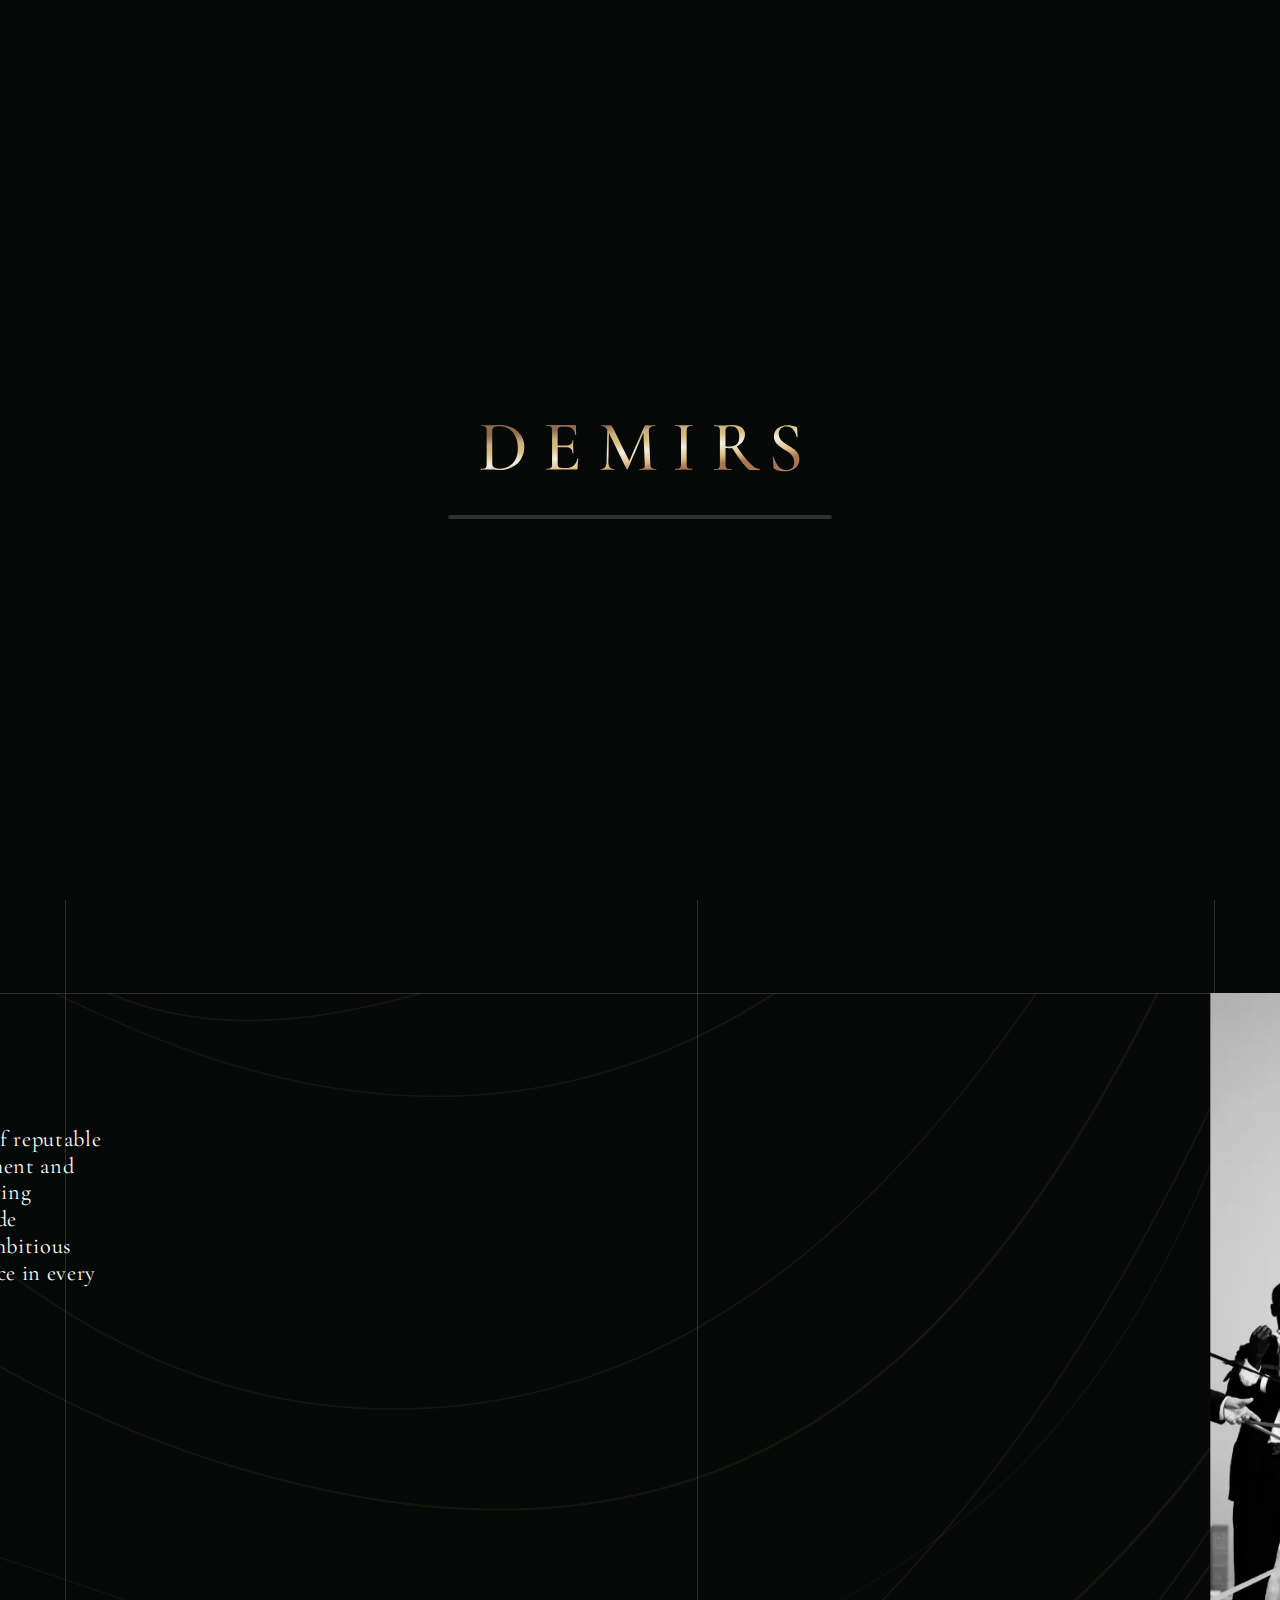
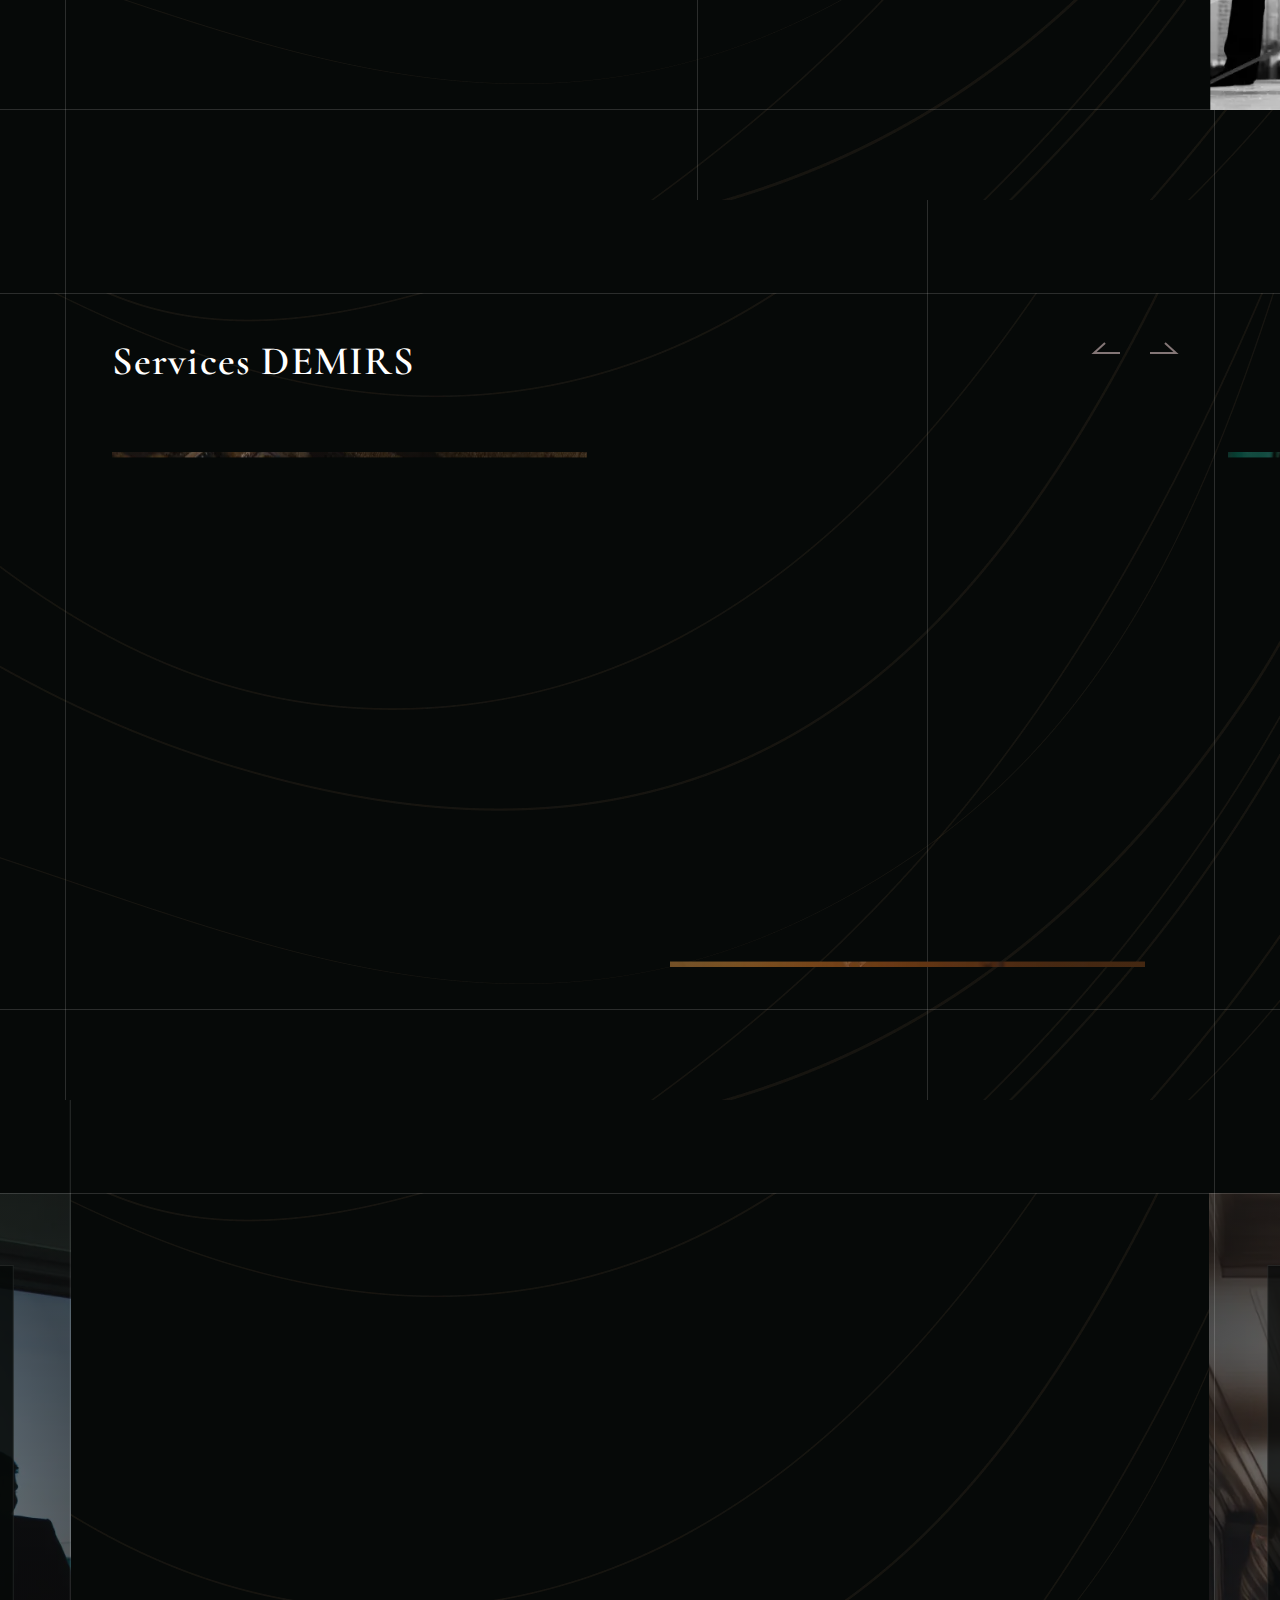
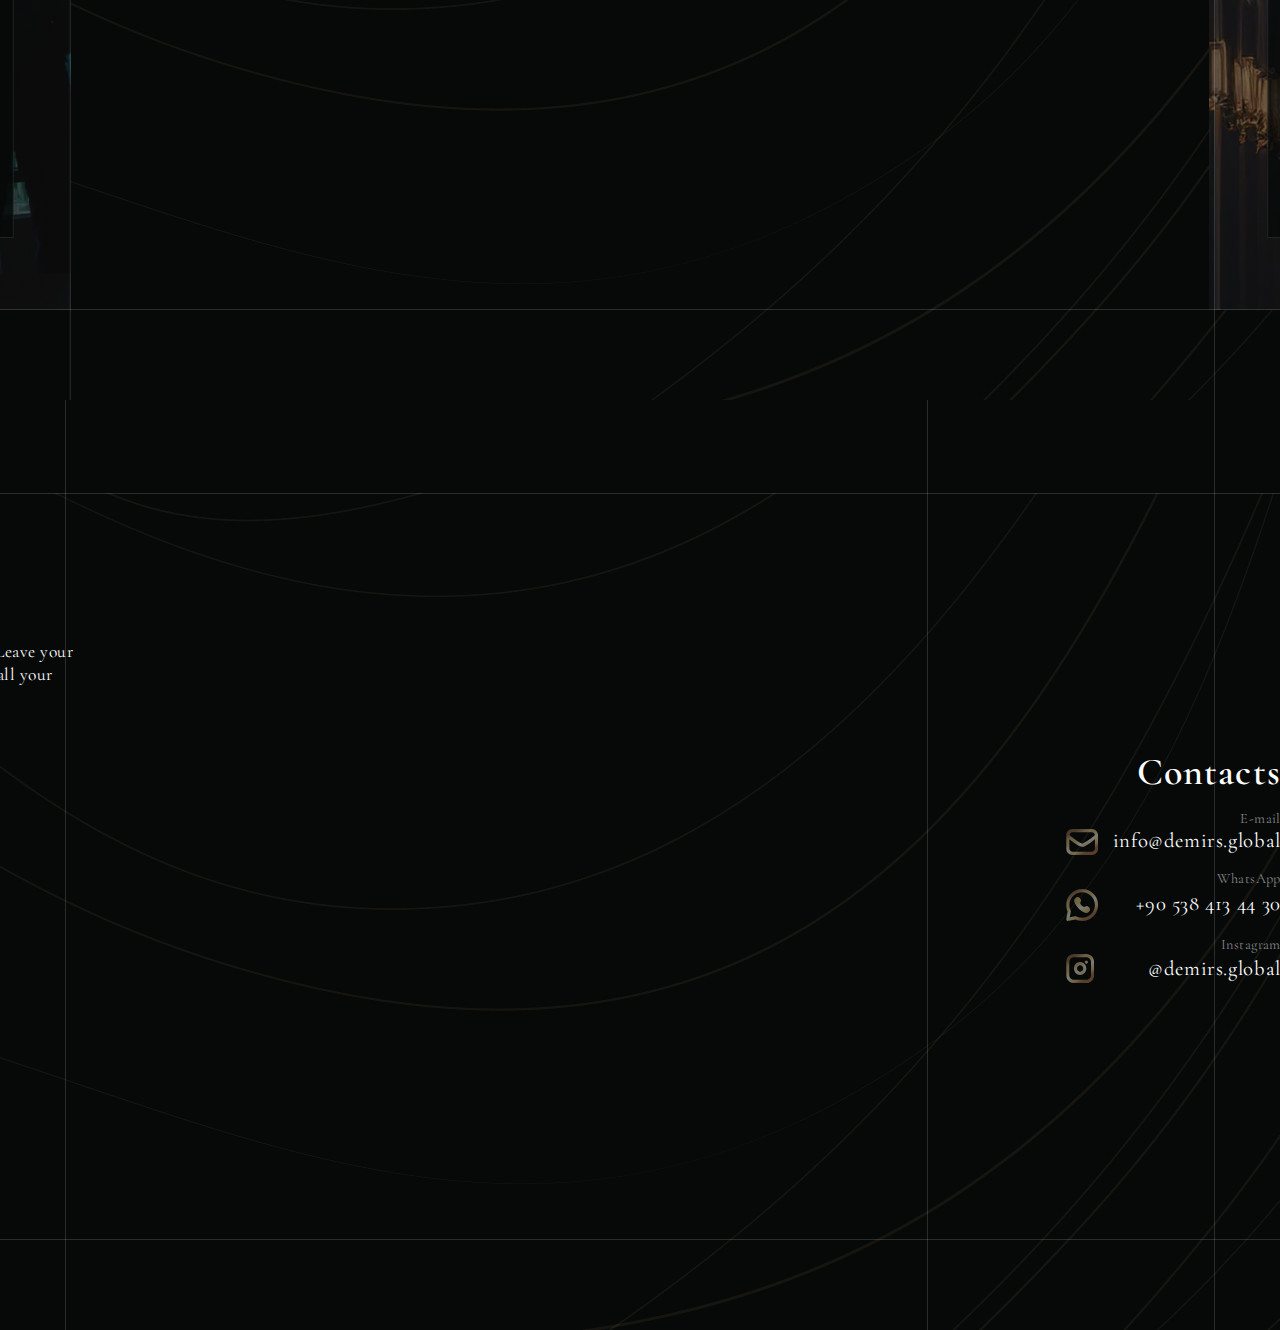
==== commit 31a3df2b: "Add files via upload" ====
--- a/index-en.html
+++ b/index-en.html
@@ -6,7 +6,7 @@
 	<meta charset="UTF-8">
 	<meta name="format-detection" content="telephone=no">
 	<!-- <style>body{opacity: 0;}</style> -->
-	<link rel="stylesheet" href="css/style.css?_v=20240218152703">
+	<link rel="stylesheet" href="css/style.css?_v=20240219143330">
 	<link rel="shortcut icon" href="favicon.ico">
 	<!-- <meta name="robots" content="noindex, nofollow"> -->
 	<meta name="viewport" content="width=device-width, initial-scale=1.0">
@@ -250,7 +250,7 @@
 						<div data-animation id="ur" data-watch="navigator" data-watch-threshold="0.5" class="content-more contentLine center">
 							<div class="content-more__body contentBody center">
 								<div class="content-more__wrapper -ibg">
-									<picture><source srcset="img/more/1.webp" type="image/webp"><img src="img/more/1.jpg" alt=""></picture>
+									<picture><source srcset="img/more/2.webp" type="image/webp"><img src="img/more/2.jpg" alt=""></picture>
 								</div>
 								<div class="content-more__block">
 									<h2 class="content-more__title titleH2">Full Legal Support and Investment Reliability</h2>
@@ -265,9 +265,9 @@
 						<div data-animation id="er" data-watch="navigator" data-watch-threshold="0.5" class="content-more">
 							<div class="content-more__body contentBody center">
 								<div class="content-more__wrapper -ibg">
-									<picture><source srcset="img/more/2.webp" type="image/webp"><img src="img/more/2.jpg" alt=""></picture>
-								</div>
-								<div class="content-more__block">
+									<picture><source srcset="img/more/1.webp" type="image/webp"><img src="img/more/1.jpg" alt=""></picture>
+								</div>
+								<div class="content-more__block _sec">
 									<h2 class="content-more__title titleH2">Ethics and Responsibility</h2>
 									<p class="content-more__text text24">
 										We value professionalism, high-quality service and strict confidentiality. Our commitment to our
@@ -460,7 +460,7 @@
 </div>
  -->
 
-	<script src="js/app.min.js?_v=20240218152703"></script>
+	<script src="js/app.min.js?_v=20240219143330"></script>
 
 
 </body>
--- a/css/style.css
+++ b/css/style.css
@@ -656,7 +656,7 @@
   left: 50%;
   bottom: -6px;
   transform: translate(-50%, 0);
-  background: white;
+  background: #B4835C;
   transition: width 0.6s;
 }
 .menu__link:hover::after, .menu__link._navigator-active::after {
@@ -875,7 +875,7 @@
   line-height: 1.21;
   letter-spacing: 0.03em;
   margin-bottom: 3.42%;
-  transform: translateX(-99%);
+  transform: translateX(-150%);
 }
 @media (min-width: 123.5em) {
   .content-welcome__title {
@@ -911,7 +911,7 @@
   color: rgba(255, 255, 255, 0.7);
   max-width: 66%;
   margin-bottom: 9.7%;
-  transform: translateX(-100%);
+  transform: translateX(-150%);
 }
 @media (min-width: 123.5em) {
   .content-welcome__text {
@@ -940,7 +940,7 @@
   transform: translate(0, 0);
 }
 .content-welcome__btn {
-  transform: translateX(-100%);
+  transform: translateX(-300%);
 }
 @media (min-width: 123.5em) {
   .content-welcome__btn {
@@ -1096,7 +1096,7 @@
   width: 61.5%;
   height: 100%;
   z-index: -1;
-  transform: translateX(100%);
+  transform: translateX(200%);
 }
 .video-welcome__video {
   position: absolute;
@@ -1291,7 +1291,7 @@
   margin: 10%;
   text-align: center;
   min-height: 80%;
-  background: rgba(6, 9, 8, 0.87);
+  background: rgba(6, 9, 8, 0.86);
   border: 1px solid rgba(255, 255, 255, 0.1);
 }
 @media (max-width: 48.0625em) {
@@ -1304,6 +1304,9 @@
     max-width: 100%;
     margin: 20% 0;
   }
+}
+.content-more__block._sec {
+  background: rgba(6, 9, 8, 0.72);
 }
 .content-more__title {
   margin-bottom: 10.15%;
@@ -1724,6 +1727,20 @@
 @media (max-width: 61.99875em) {
   .content-slider__slider {
     overflow-y: visible;
+  }
+  .content-slider__slider._animation {
+    animation: 2s ease-in-out 0.7s forwards running sliderInit;
+  }
+  @keyframes sliderInit {
+    0% {
+      left: 0;
+    }
+    50% {
+      left: -70px;
+    }
+    100% {
+      left: 0;
+    }
   }
 }
 
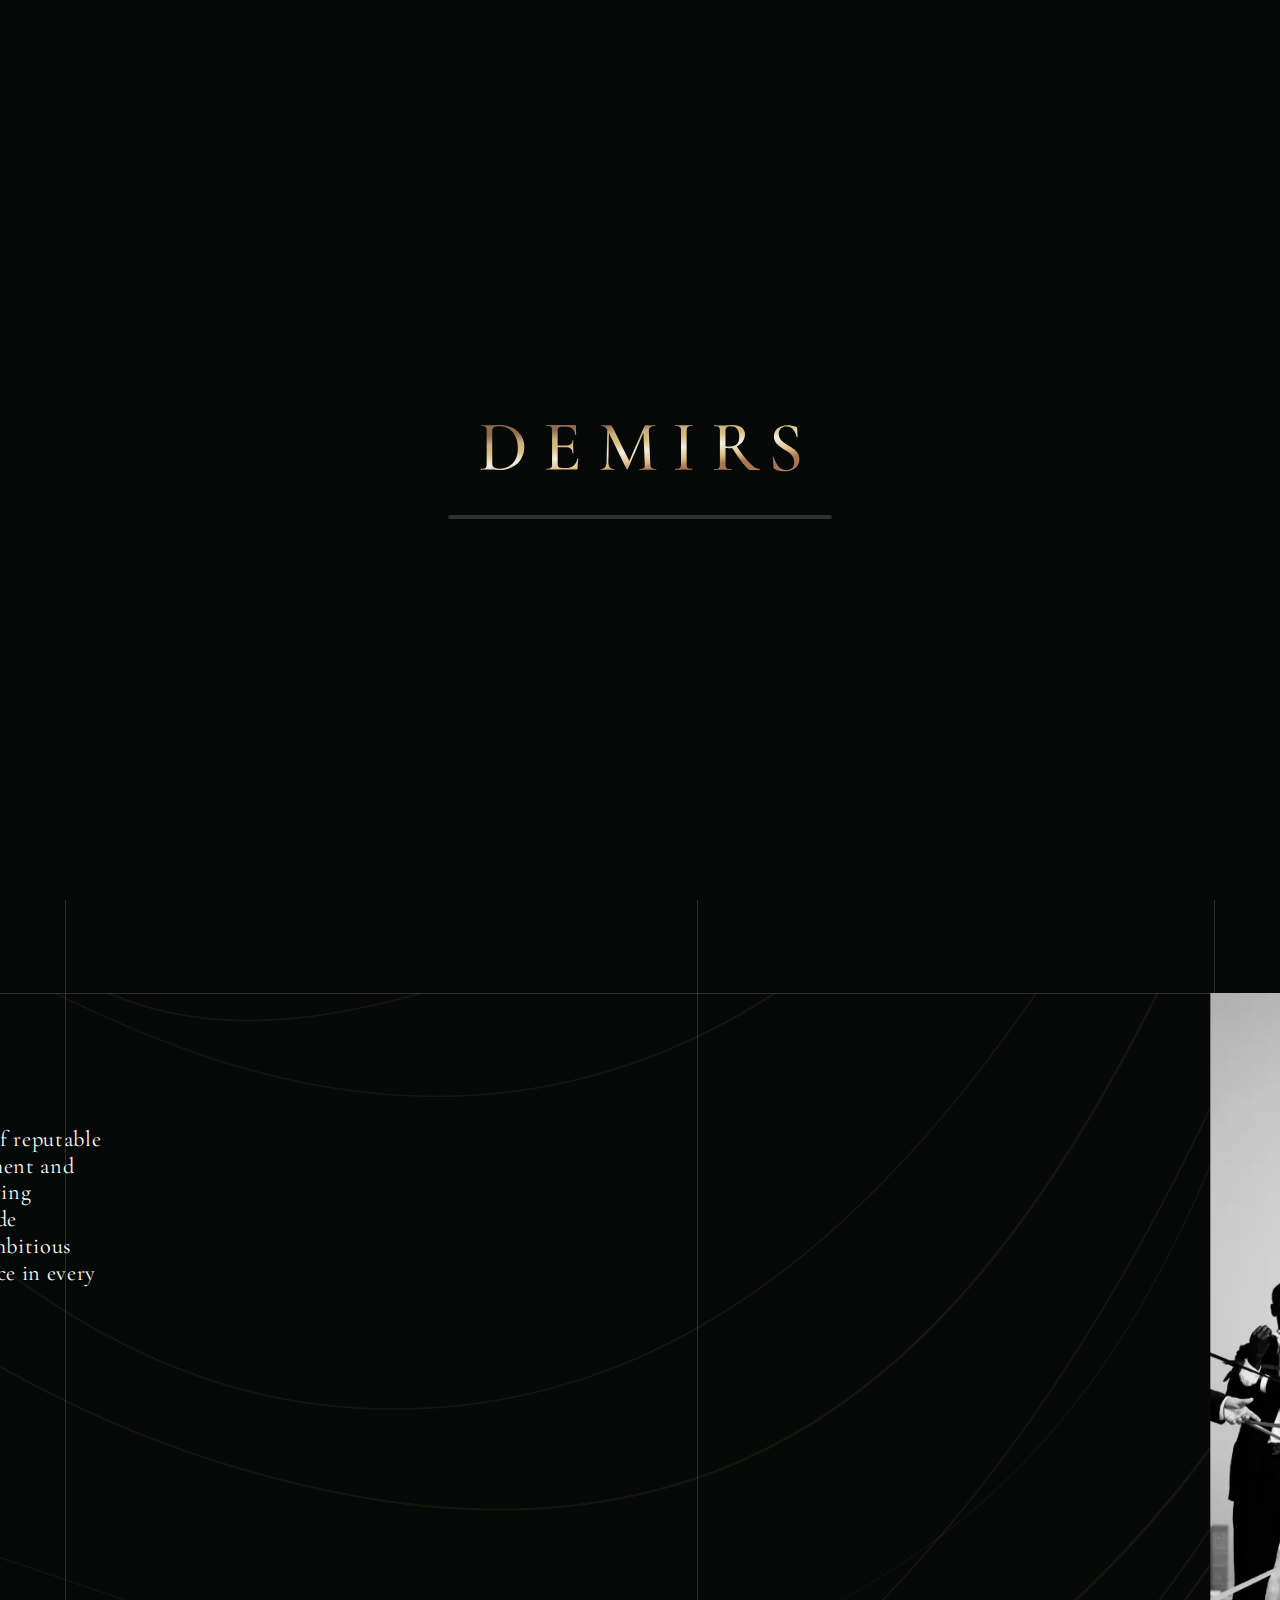
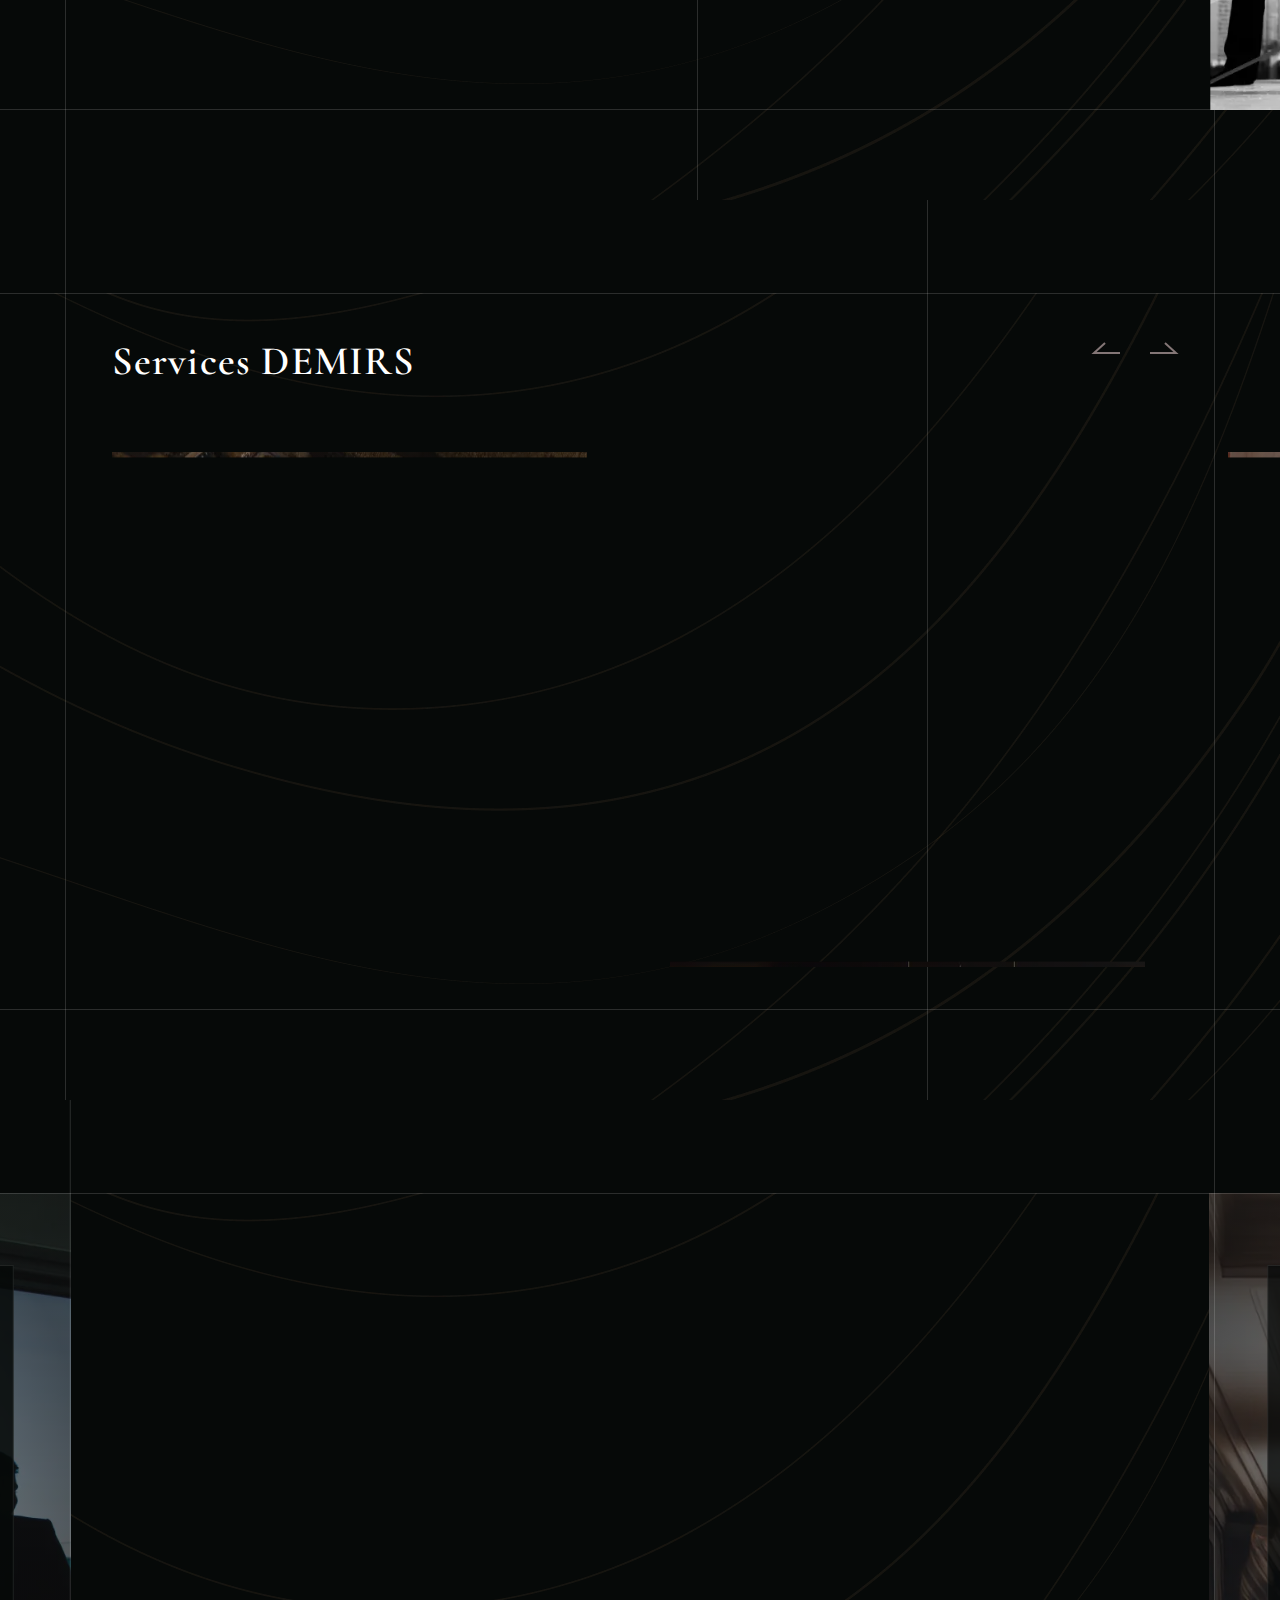
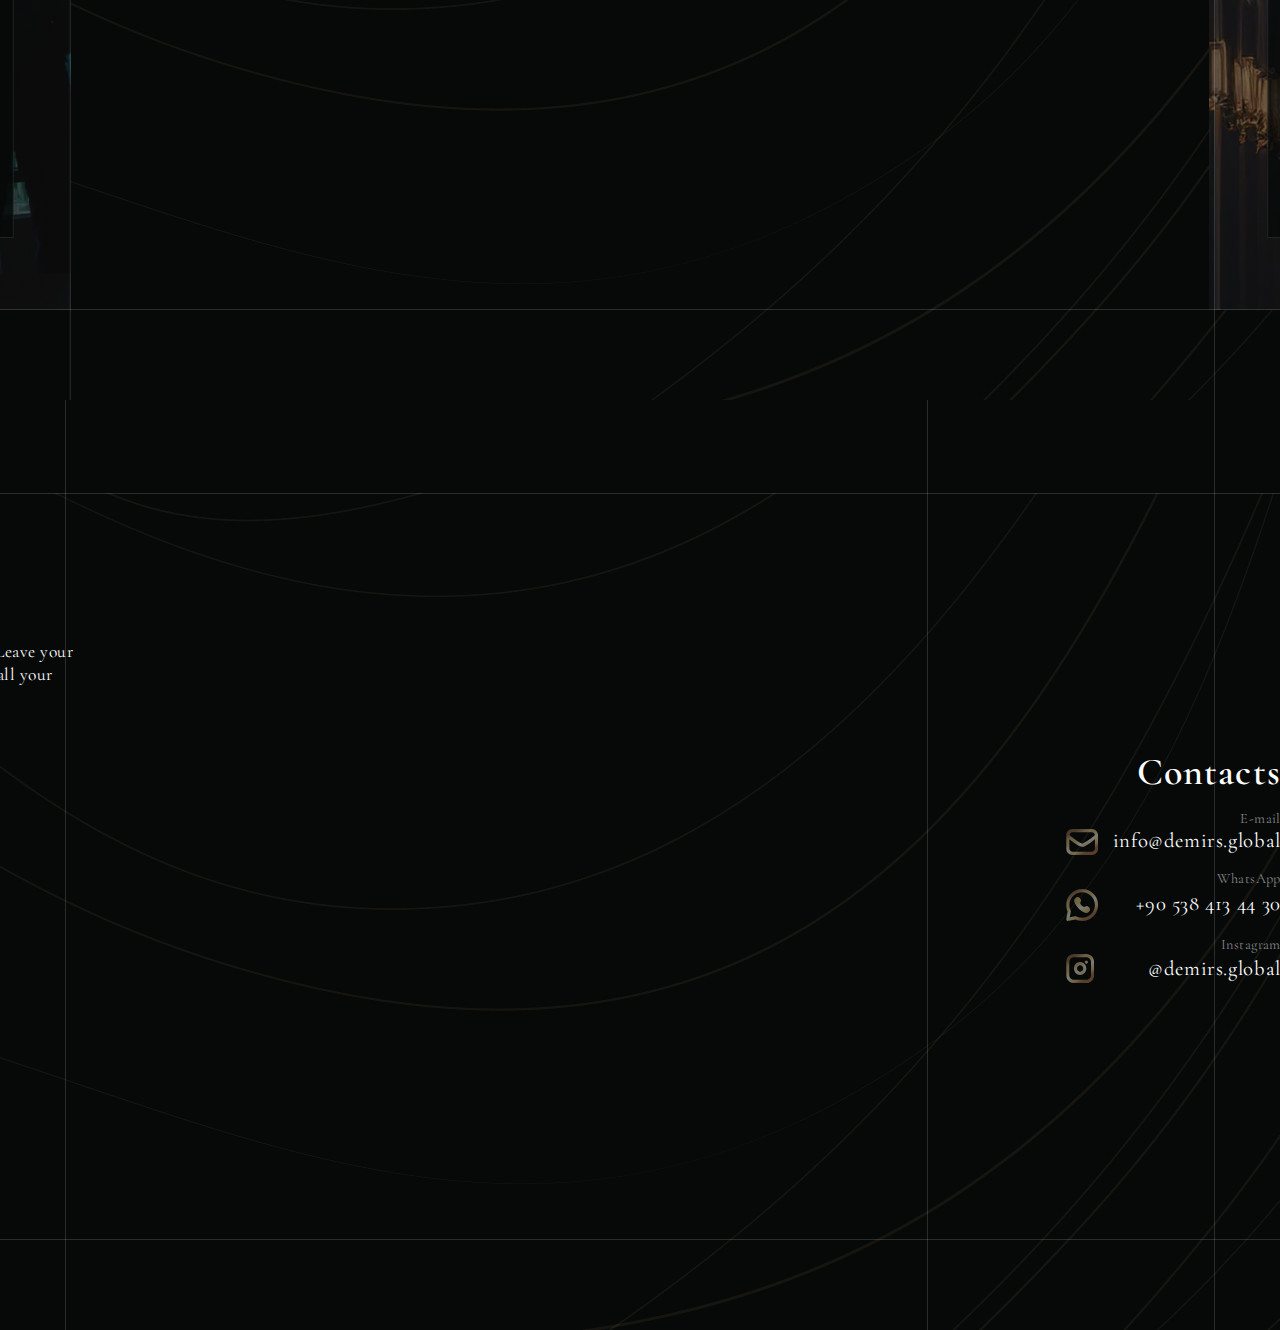
==== commit 49eba2d7: "Add files via upload" ====
--- a/index-en.html
+++ b/index-en.html
@@ -6,7 +6,7 @@
 	<meta charset="UTF-8">
 	<meta name="format-detection" content="telephone=no">
 	<!-- <style>body{opacity: 0;}</style> -->
-	<link rel="stylesheet" href="css/style.css?_v=20240219143330">
+	<link rel="stylesheet" href="css/style.css?_v=20240219173404">
 	<link rel="shortcut icon" href="favicon.ico">
 	<!-- <meta name="robots" content="noindex, nofollow"> -->
 	<meta name="viewport" content="width=device-width, initial-scale=1.0">
@@ -65,8 +65,10 @@
 				</div>
 				<div class="video-welcome">
 					<div class="video-welcome__video">
-						<video loop autoplay muted>
-							<source src="img/welcome2.mp4" type='video/mp4; codecs="avc1.42E01E, mp4a.40.2"'>
+						<video loop autoplay muted poster="img/poster.jpg">
+							<source src="img/welcome2.mp4" type='video/mp4'>
+							<source src="img/welcome2.webm" type='video/webm'>
+							<source src="img/welcome2.mkv" type='video/mp4'>
 						</video>
 					</div>
 				</div>
@@ -122,7 +124,7 @@
 									</div>
 								</div>
 								<div class="content-slider__area">
-									<div class="content-slider__slider">
+									<div data-animation class="content-slider__slider">
 										<div data-animation class="slide-content-slider">
 											<div class="wrapper-slide-content-slider">
 												<h4 class="wrapper-slide-content-slider__title titleH2">Land Sales</h4>
@@ -460,7 +462,7 @@
 </div>
  -->
 
-	<script src="js/app.min.js?_v=20240219143330"></script>
+	<script src="js/app.min.js?_v=20240219173404"></script>
 
 
 </body>
--- a/css/style.css
+++ b/css/style.css
@@ -500,11 +500,33 @@
   z-index: 15;
   transform: translateY(-99%);
 }
+.header::after {
+  content: "";
+  background: #000000;
+  position: absolute;
+  left: 0;
+  top: 0;
+  width: 100%;
+  height: 100%;
+  z-index: -1;
+  opacity: 0;
+  transition: opacity 0.2s ease-in-out;
+}
+.header._header-scroll::after {
+  opacity: 0.8;
+}
+.header._header-scroll .header__body {
+  border-color: rgba(255, 255, 255, 0.15);
+}
 .header__body {
   display: flex;
   justify-content: space-between;
   align-items: center;
   height: 10.3vh;
+  position: relative;
+  border-right: 1px solid rgba(255, 255, 255, 0);
+  border-left: 1px solid rgba(255, 255, 255, 0);
+  transition: border-color 0.2s ease-in-out;
 }
 .header__logo {
   margin-left: 53px;
@@ -852,7 +874,7 @@
   width: 100%;
   height: 100%;
   pointer-events: none;
-  transform: translateX(-99%);
+  transform: translateX(-150%);
 }
 .content-welcome__border img {
   position: absolute;
@@ -1723,13 +1745,14 @@
   transition: width 0.8s ease, left 0.8s ease;
   overflow-y: hidden;
   overflow-x: visible;
-}
-@media (max-width: 61.99875em) {
+  cursor: grab;
+}
+@media (max-width: 48.0625em) {
   .content-slider__slider {
     overflow-y: visible;
   }
   .content-slider__slider._animation {
-    animation: 2s ease-in-out 0.7s forwards running sliderInit;
+    animation: 2s ease-in-out 0.7s running sliderInit;
   }
   @keyframes sliderInit {
     0% {
@@ -1941,7 +1964,7 @@
   display: flex;
   gap: 30px;
   margin-top: 4px;
-  z-index: 15;
+  z-index: 14;
 }
 @media (max-width: 1600px) {
   .arrows {
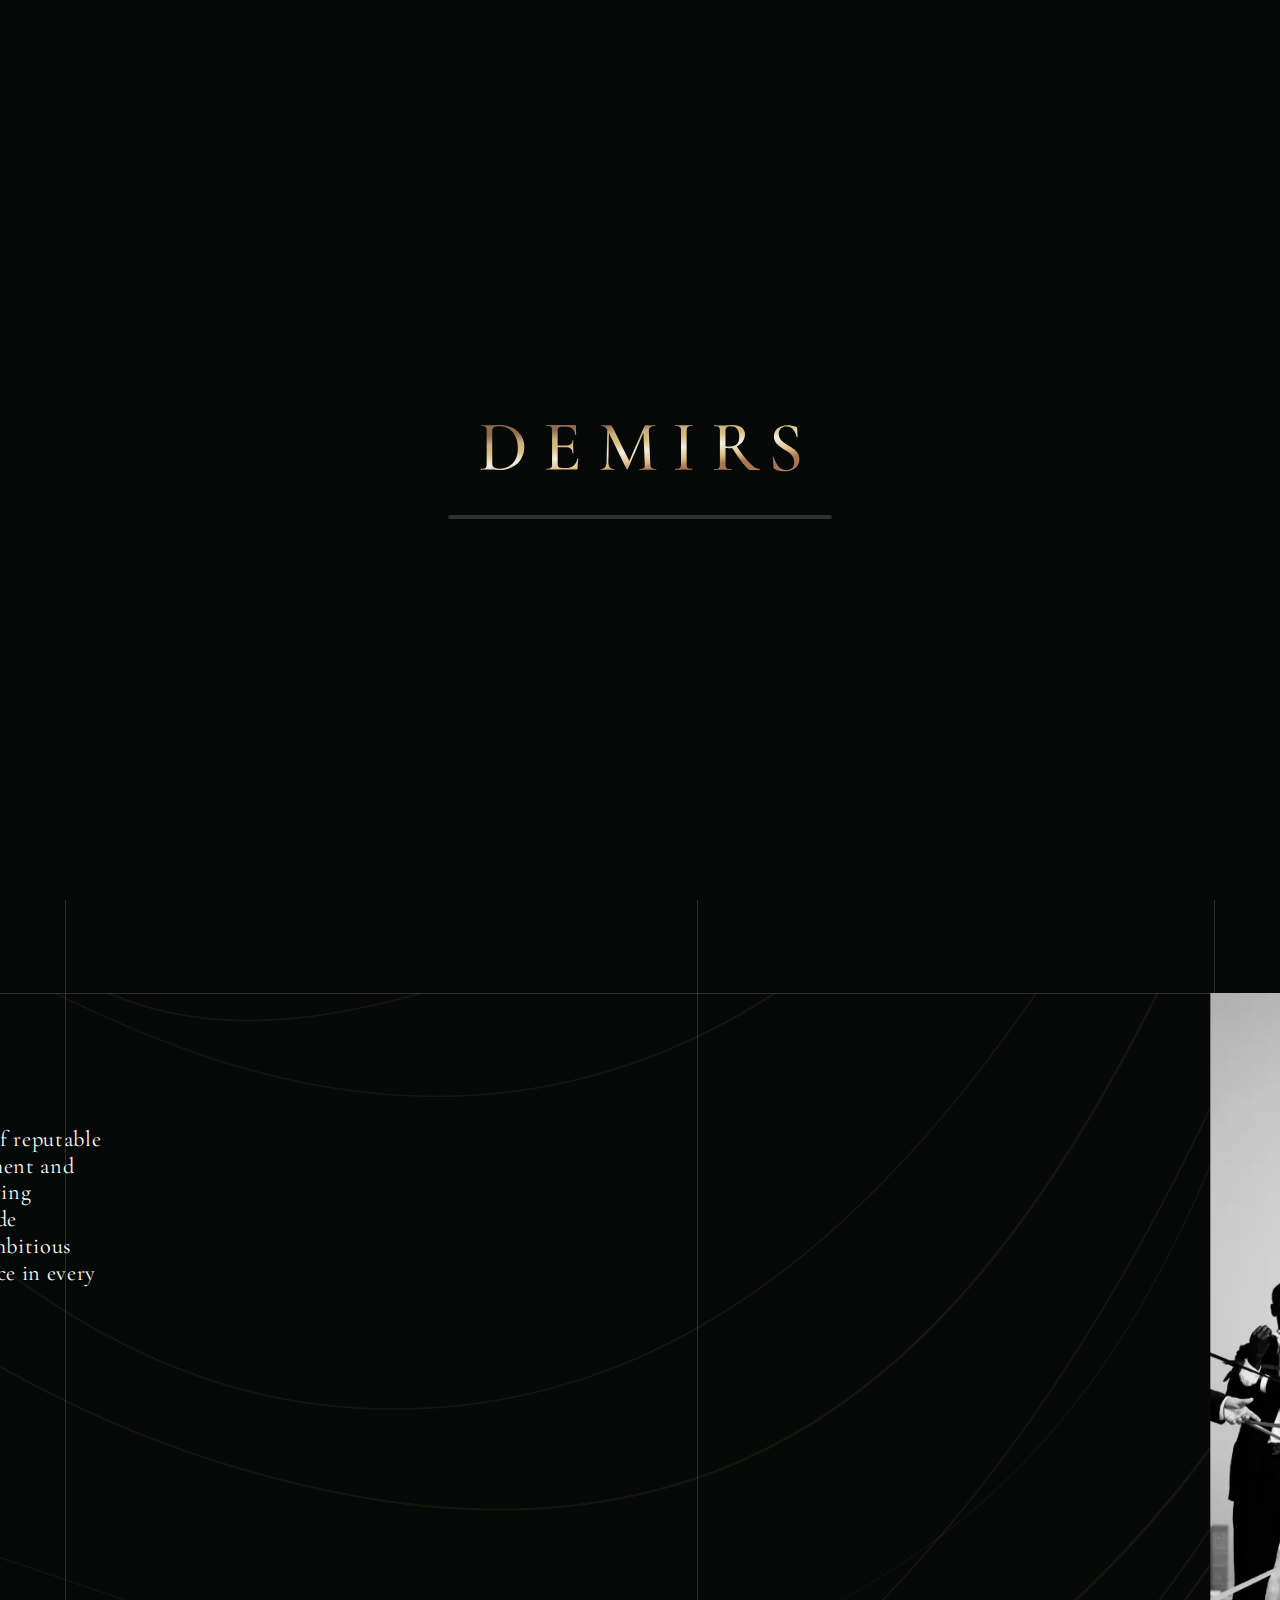
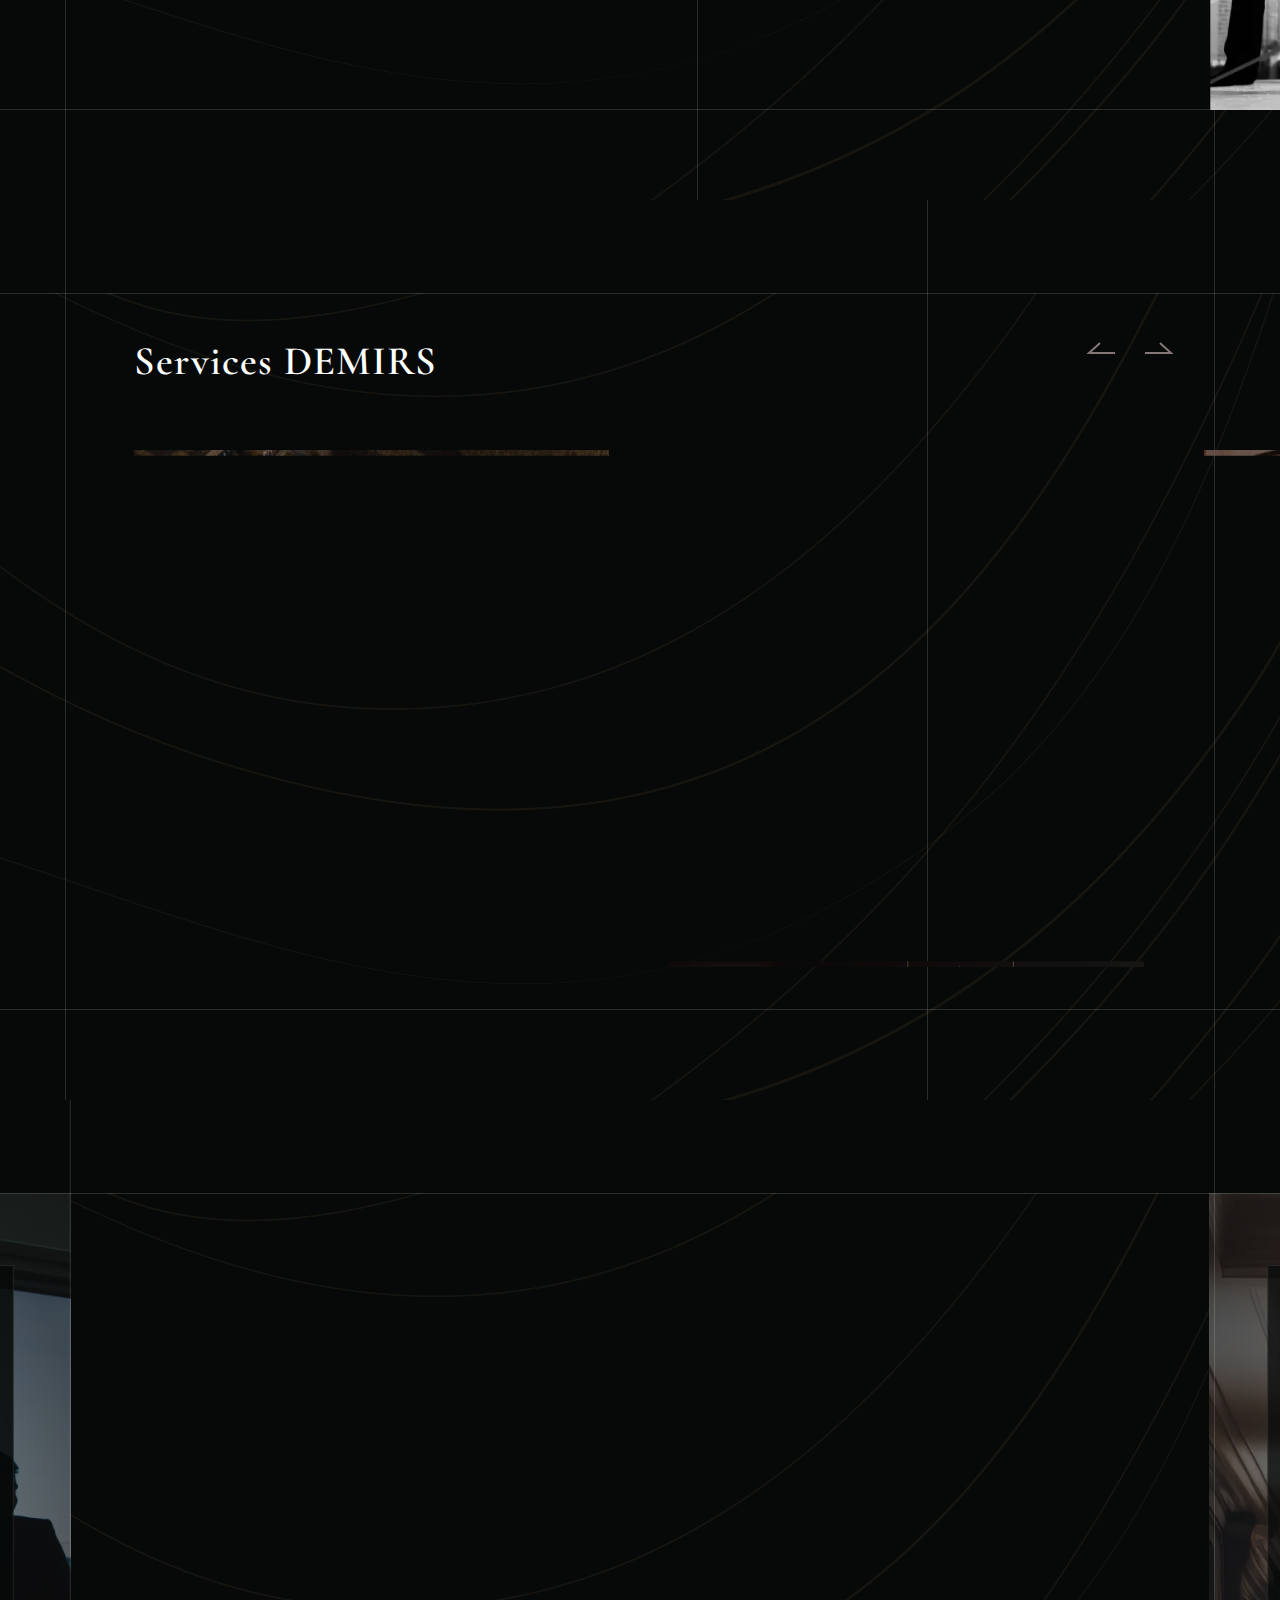
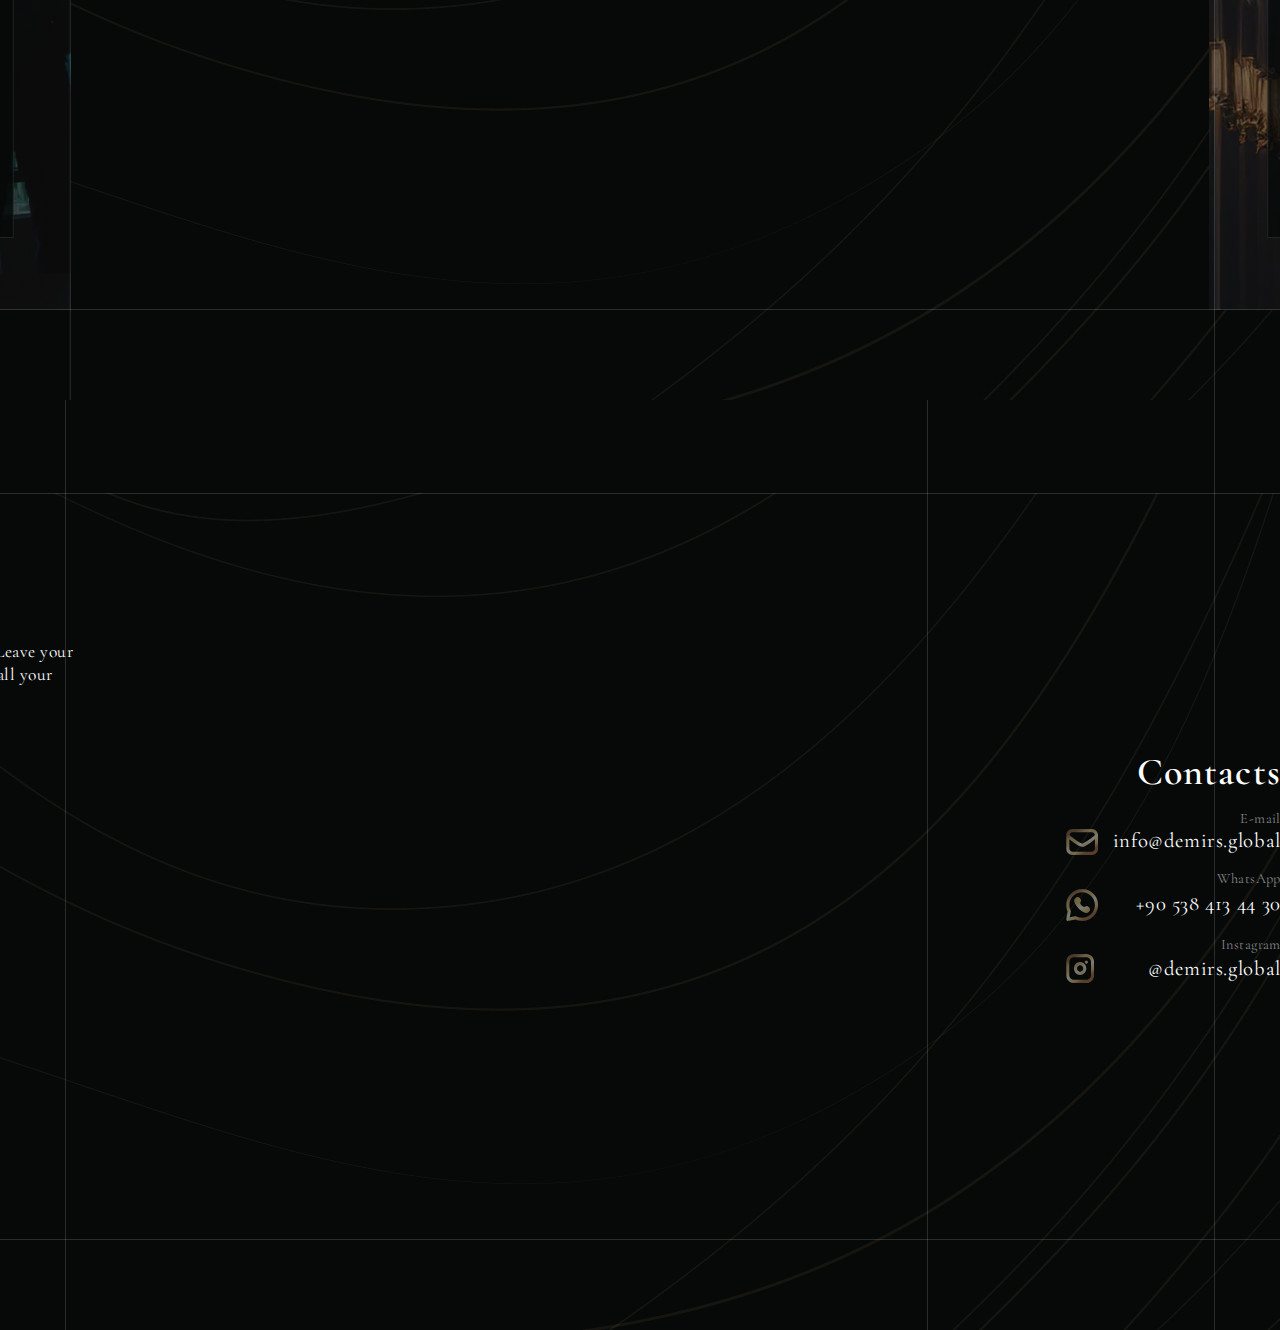
==== commit 50b2de39: "Add files via upload" ====
--- a/index-en.html
+++ b/index-en.html
@@ -6,7 +6,7 @@
 	<meta charset="UTF-8">
 	<meta name="format-detection" content="telephone=no">
 	<!-- <style>body{opacity: 0;}</style> -->
-	<link rel="stylesheet" href="css/style.css?_v=20240219173404">
+	<link rel="stylesheet" href="css/style.css?_v=20240221193300">
 	<link rel="shortcut icon" href="favicon.ico">
 	<!-- <meta name="robots" content="noindex, nofollow"> -->
 	<meta name="viewport" content="width=device-width, initial-scale=1.0">
@@ -65,10 +65,9 @@
 				</div>
 				<div class="video-welcome">
 					<div class="video-welcome__video">
-						<video loop autoplay muted poster="img/poster.jpg">
-							<source src="img/welcome2.mp4" type='video/mp4'>
-							<source src="img/welcome2.webm" type='video/webm'>
-							<source src="img/welcome2.mkv" type='video/mp4'>
+						<video playsinline preload="auto" loop autoplay muted poster="img/poster.jpg">
+							<source type='video/webm' src="img/welcome2.webm">
+							<source type='video/mp4' src="img/welcome2.mp4">
 						</video>
 					</div>
 				</div>
@@ -462,7 +461,7 @@
 </div>
  -->
 
-	<script src="js/app.min.js?_v=20240219173404"></script>
+	<script src="js/app.min.js?_v=20240221193300"></script>
 
 
 </body>
--- a/css/style.css
+++ b/css/style.css
@@ -418,6 +418,7 @@
   display: flex;
   flex-direction: column;
   padding-top: 5.2%;
+  padding-left: 8%;
   padding-bottom: 5%;
 }
 .contentBody.slider > div {
@@ -1159,6 +1160,11 @@
     width: 100%;
     height: 41.3%;
   }
+  .video-welcome__video video {
+    width: 100%;
+    height: 100%;
+    object-fit: cover;
+  }
 }
 @media (orientation: portrait) {
   .video-welcome {
@@ -1166,6 +1172,11 @@
     bottom: 0;
     width: 100%;
     height: 41.3%;
+  }
+  .video-welcome__video video {
+    width: 100%;
+    height: 100%;
+    object-fit: cover;
   }
 }
 .video-welcome._animation {
@@ -1770,7 +1781,7 @@
 .slide-content-slider {
   position: relative;
   width: 475px;
-  margin-right: 83px;
+  margin-right: 60px;
   transition: width 1s ease;
 }
 @media (max-width: 48.0625em) and (min-width: 123.5em) {
